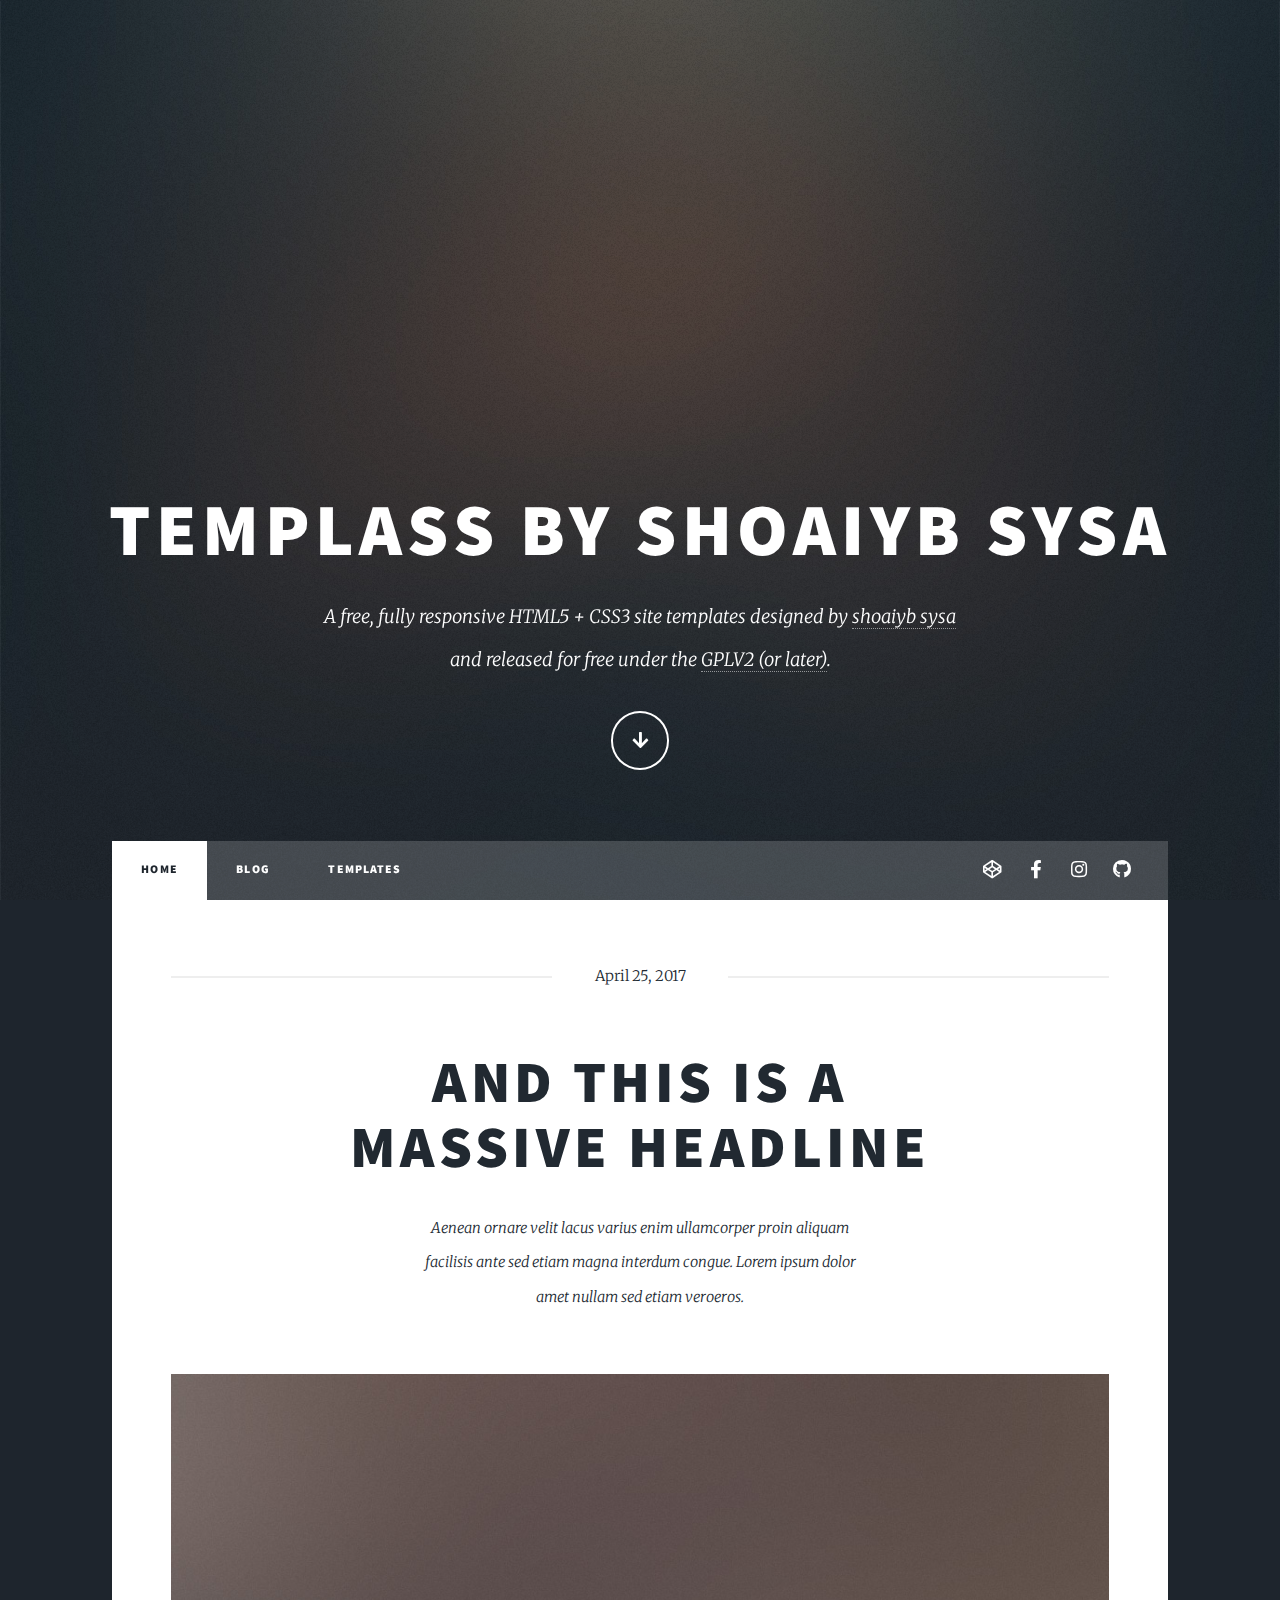
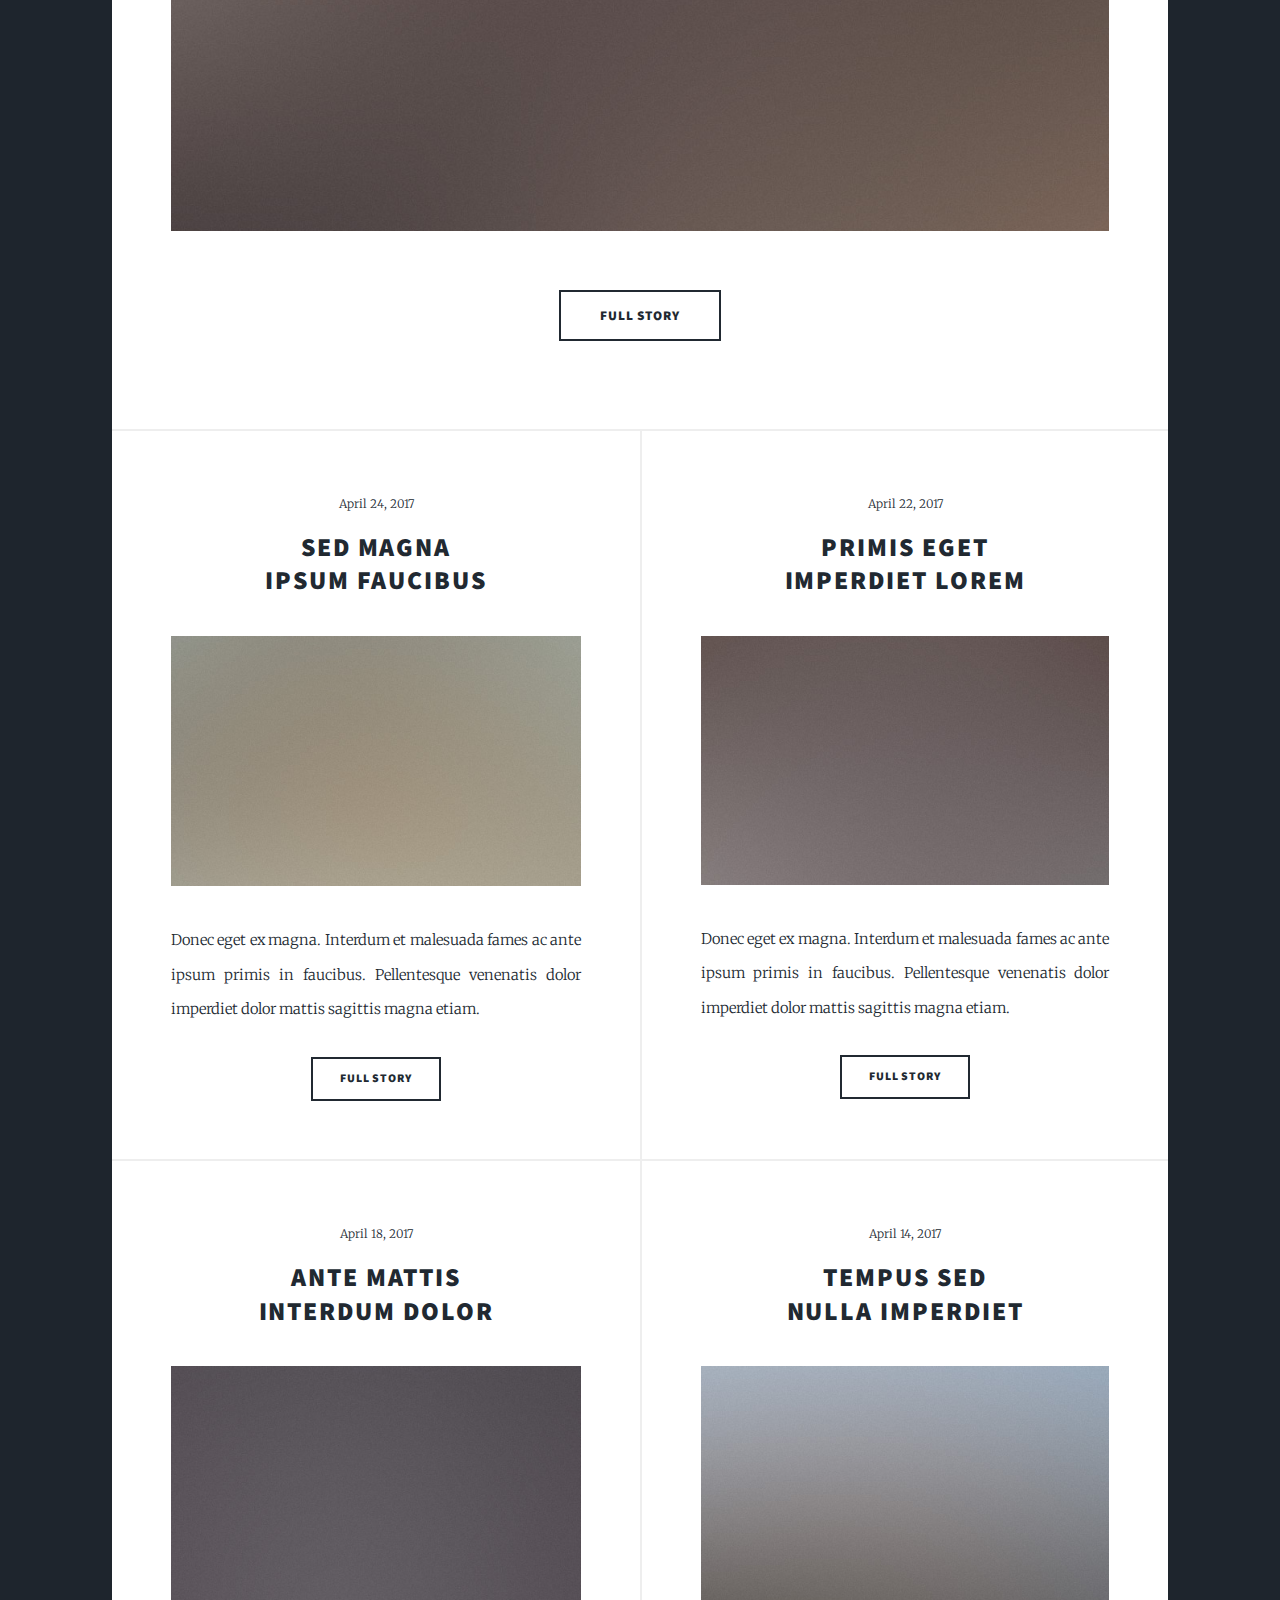
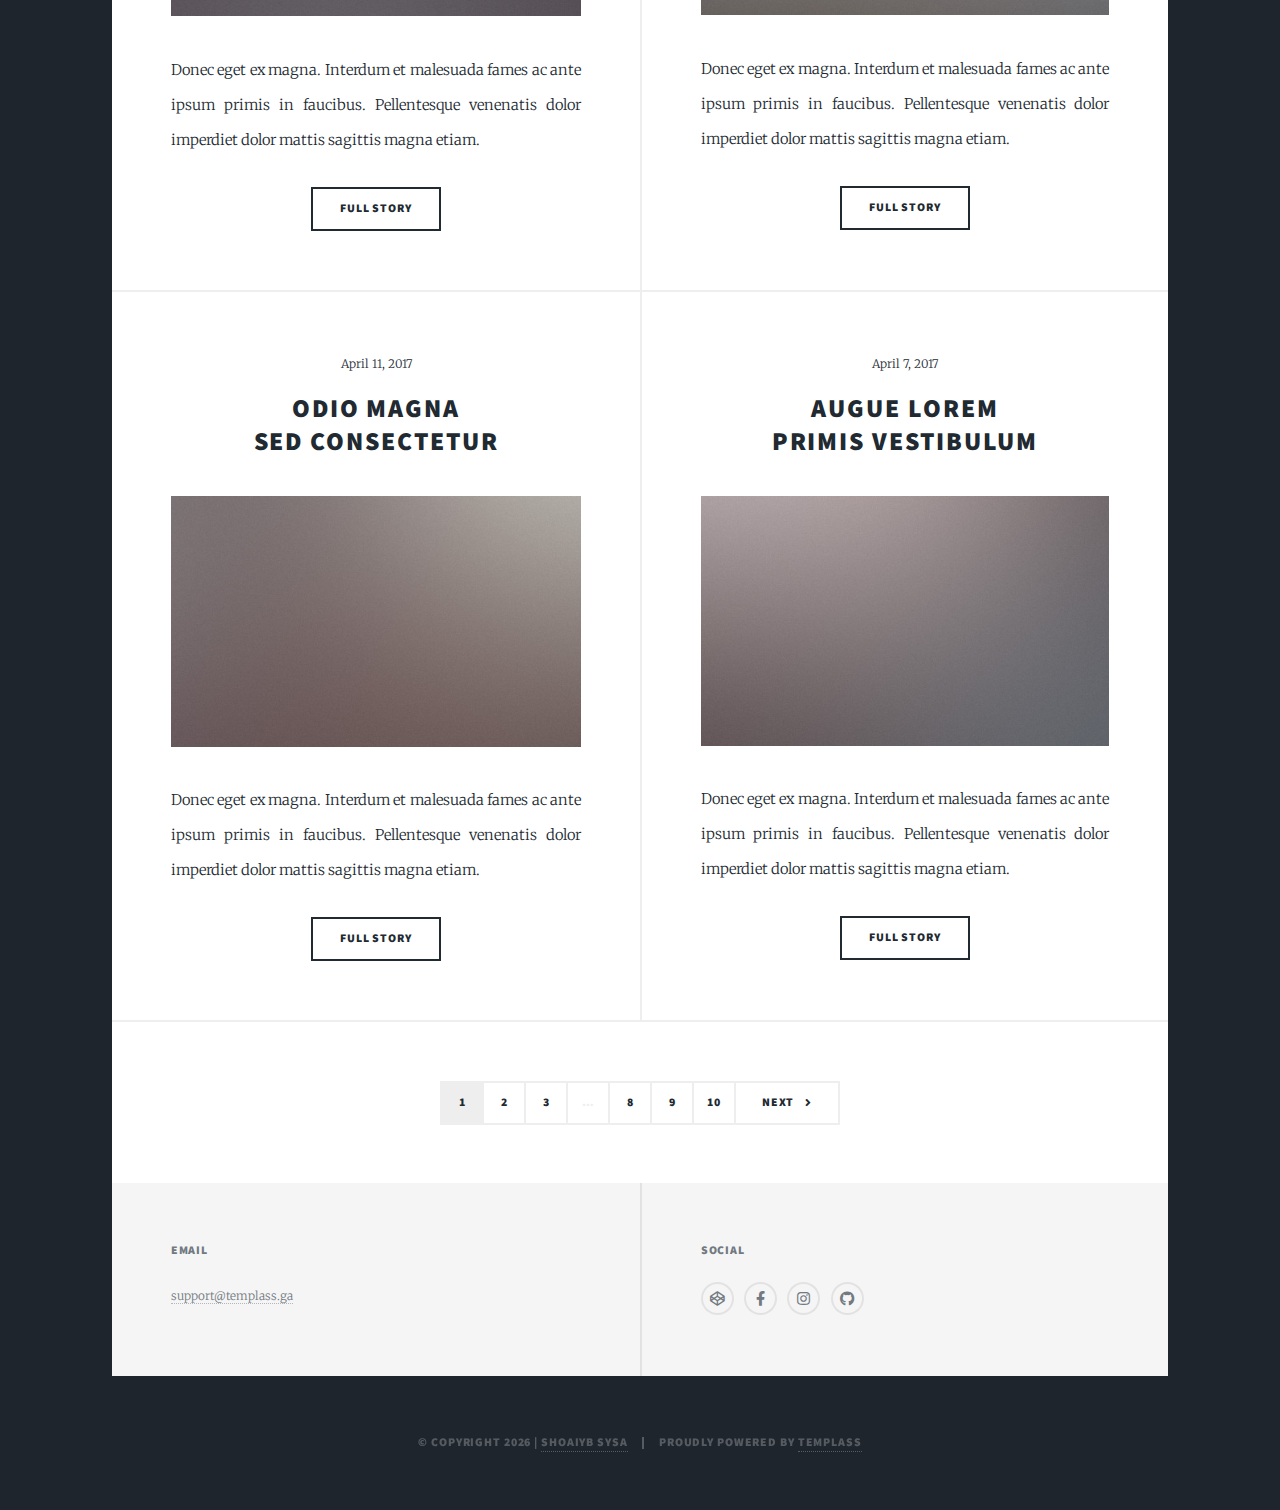
==== index.html @ c25d20d7 "Update index.html" ====
<!DOCTYPE HTML>
<html lang="en">
	<head>
		<title>Templass | shoaiyb sysa</title>
		<meta charset="utf-8" />
		<meta name="viewport" content="width=device-width, initial-scale=1.0" />
		<meta name="title" content="Templass - shoaiyb sysa | HTML5 + CSS Templates Download Free.">
		<meta name="description" content="Pure HTML5 + CSS Templates Free Download by shoaiyb sysa">
                <meta name="author" content="shoaiyb sysa">
		<meta property="og:type" content="website">
                <meta property="og:url" content="https://www.templass.ga/">
                <meta property="og:title" content="Templass - shoaiyb sysa | HTML5 + CSS Templates Download Free.">
                <meta property="og:description" content="Pure HTML5 + CSS Templates Free Download by shoaiyb sysa.">
                <meta property="og:image" content="https://www.templass.ga/images/meta.jpg">
		<meta property="twitter:card" content="summary_large_image">
                <meta property="twitter:url" content="https://www.templass.ga/">
                <meta property="twitter:title" content="Templass - shoaiyb sysa | HTML5 + CSS Templates Download Free.">
                <meta property="twitter:description" content="Pure HTML5 + CSS Templates Free Download by shoaiyb sysa.">
                <meta property="twitter:image" content="https://www.templass.ga/images/meta.jpg">
                <link rel="shortcut icon" href="favicon.ico">
		<link rel="apple-touch-icon" sizes="180x180" href="/apple-touch-icon.png">
                <link rel="icon" type="image/png" sizes="32x32" href="/favicon-32x32.png">
                <link rel="icon" type="image/png" sizes="16x16" href="/favicon-16x16.png">
                <link rel="manifest" href="/site.webmanifest">
		<include expiration='7d' path='*.css'/> 
                <include expiration='7d' path='*.js'/> 
                <include expiration='7d' path='*.gif'/>
                <include expiration='7d' path='*.jpeg'/>
                <include expiration='7d' path='*.jpg'/>
                <include expiration='7d' path='*.png'/>
		<link rel="stylesheet" href="assets/css/main.css" />
		<noscript><link rel="stylesheet" href="assets/css/noscript.css" /></noscript>
		<script src="assets/js/url.shortener.js"></script>
		<script src="assets/js/rss.redirect.js"></script>
		<script type="application/ld+json">
    {
      "@context": "https://schema.org",
      "@type": "WebSite",
      "url": "https://templass.ga/",
      "potentialAction": {
        "@type": "SearchAction",
        "target": "https://templass.ga/search?q={search_term_string}",
        "query-input": "required name=search_term_string"
      }
    }
    </script>
		
	</head>
	<body class="is-preload">

		<!-- Wrapper -->
			<div id="wrapper" class="fade-in">

				<!-- Intro -->
					<div id="intro">
						<h1>Templass by shoaiyb sysa
						</h1>
						<p>A free, fully responsive HTML5 + CSS3 site templates designed by <a href="https://shoaiybsysa.ga/">shoaiyb sysa</a><br />
						and released for free under the <a href="https://templass.ga/license">GPLV2 (or later)</a>.</p>
						<ul class="actions">
							<li><a href="#header" class="button icon solid solo fa-arrow-down scrolly">Continue</a></li>
						</ul>
					</div>

				<!-- Header -->
					<header id="header">
						<a href="/" class="logo">Templass</a>
					</header>

				<!-- Nav -->
					<nav id="nav">
						<ul class="links">
							<li class="active"><a href="/">Home</a></li>
							<li><a href="blog">Blog</a></li>
							<li><a href="#header">Templates</a></li>
						</ul>
						<ul class="icons">
							<li><a href="https://codepen.io/shoaiyb" class="icon brands fa-codepen"><span class="label">Codepen</span></a></li>
							<li><a href="https://www.facebook.com/realshoaiyb" class="icon brands fa-facebook-f"><span class="label">Facebook</span></a></li>
							<li><a href="https://instagram.com/sysa_shoaiyb" class="icon brands fa-instagram"><span class="label">Instagram</span></a></li>
							<li><a href="https://github.com/shoaiyb" class="icon brands fa-github"><span class="label">GitHub</span></a></li>
						</ul>
					</nav>

				<!-- Main -->
					<div id="main">

						<!-- Featured Post -->
							<article class="post featured">
								<header class="major">
									<span class="date">April 25, 2017</span>
									<h2><a href="#">And this is a<br />
									massive headline</a></h2>
									<p>Aenean ornare velit lacus varius enim ullamcorper proin aliquam<br />
									facilisis ante sed etiam magna interdum congue. Lorem ipsum dolor<br />
									amet nullam sed etiam veroeros.</p>
								</header>
								<a href="#" class="image main"><img src="images/pic01.jpg" alt="post1" /></a>
								<ul class="actions special">
									<li><a href="#" class="button large">Full Story</a></li>
								</ul>
							</article>

						<!-- Posts -->
							<section class="posts">
								<article>
									<header>
										<span class="date">April 24, 2017</span>
										<h2><a href="#">Sed magna<br />
										ipsum faucibus</a></h2>
									</header>
									<a href="#" class="image fit"><img src="images/pic02.jpg" alt="post2" /></a>
									<p>Donec eget ex magna. Interdum et malesuada fames ac ante ipsum primis in faucibus. Pellentesque venenatis dolor imperdiet dolor mattis sagittis magna etiam.</p>
									<ul class="actions special">
										<li><a href="#" class="button">Full Story</a></li>
									</ul>
								</article>
								<article>
									<header>
										<span class="date">April 22, 2017</span>
										<h2><a href="#">Primis eget<br />
										imperdiet lorem</a></h2>
									</header>
									<a href="#" class="image fit"><img src="images/pic03.jpg" alt="post3" /></a>
									<p>Donec eget ex magna. Interdum et malesuada fames ac ante ipsum primis in faucibus. Pellentesque venenatis dolor imperdiet dolor mattis sagittis magna etiam.</p>
									<ul class="actions special">
										<li><a href="#" class="button">Full Story</a></li>
									</ul>
								</article>
								<article>
									<header>
										<span class="date">April 18, 2017</span>
										<h2><a href="#">Ante mattis<br />
										interdum dolor</a></h2>
									</header>
									<a href="#" class="image fit"><img src="images/pic04.jpg" alt="post4" /></a>
									<p>Donec eget ex magna. Interdum et malesuada fames ac ante ipsum primis in faucibus. Pellentesque venenatis dolor imperdiet dolor mattis sagittis magna etiam.</p>
									<ul class="actions special">
										<li><a href="#" class="button">Full Story</a></li>
									</ul>
								</article>
								<article>
									<header>
										<span class="date">April 14, 2017</span>
										<h2><a href="#">Tempus sed<br />
										nulla imperdiet</a></h2>
									</header>
									<a href="#" class="image fit"><img src="images/pic05.jpg" alt="post5" /></a>
									<p>Donec eget ex magna. Interdum et malesuada fames ac ante ipsum primis in faucibus. Pellentesque venenatis dolor imperdiet dolor mattis sagittis magna etiam.</p>
									<ul class="actions special">
										<li><a href="#" class="button">Full Story</a></li>
									</ul>
								</article>
								<article>
									<header>
										<span class="date">April 11, 2017</span>
										<h2><a href="#">Odio magna<br />
										sed consectetur</a></h2>
									</header>
									<a href="#" class="image fit"><img src="images/pic06.jpg" alt="post6" /></a>
									<p>Donec eget ex magna. Interdum et malesuada fames ac ante ipsum primis in faucibus. Pellentesque venenatis dolor imperdiet dolor mattis sagittis magna etiam.</p>
									<ul class="actions special">
										<li><a href="#" class="button">Full Story</a></li>
									</ul>
								</article>
								<article>
									<header>
										<span class="date">April 7, 2017</span>
										<h2><a href="#">Augue lorem<br />
										primis vestibulum</a></h2>
									</header>
									<a href="#" class="image fit"><img src="images/pic07.jpg" alt="post7" /></a>
									<p>Donec eget ex magna. Interdum et malesuada fames ac ante ipsum primis in faucibus. Pellentesque venenatis dolor imperdiet dolor mattis sagittis magna etiam.</p>
									<ul class="actions special">
										<li><a href="#" class="button">Full Story</a></li>
									</ul>
								</article>
							</section>

						<!-- Footer -->
							<footer>
								<div class="pagination">
									<!--<a href="#" class="previous">Prev</a>-->
									<a href="#" class="page active">1</a>
									<a href="#" class="page">2</a>
									<a href="#" class="page">3</a>
									<span class="extra">&hellip;</span>
									<a href="#" class="page">8</a>
									<a href="#" class="page">9</a>
									<a href="#" class="page">10</a>
									<a href="#" class="next">Next</a>
								</div>
							</footer>

					</div>

				<!-- Footer -->
					<footer id="footer">
						<!-- <section>
							<form method="post" action="#">
								<div class="fields">
									<div class="field">
										<label for="name">Name</label>
										<input type="text" name="name" id="name" />
									</div>
									<div class="field">
										<label for="email">Email</label>
										<input type="text" name="email" id="email" />
									</div>
									<div class="field">
										<label for="message">Message</label>
										<textarea name="message" id="message" rows="3"></textarea>
									</div>
								</div>
								<ul class="actions">
									<li><input type="submit" value="Send Message" /></li>
								</ul>
							</form>
						</section> -->
						<!-- <section class="split contact">
							<section class="alt">
								<h3>Address</h3>
								<p>1234 Somewhere Road #87257<br />
								Nashville, TN 00000-0000</p>
							</section>
							<section>
								<h3>Phone</h3>
								<p><a href="#">(000) 000-0000</a></p>
							</section -->
							<section>
								<h3>Email</h3>
								<p><a href="mailto:support@templass.ga">support@templass.ga</a></p>
							</section>
							<section>
								<h3>Social</h3>
								<ul class="icons alt">
									<li><a href="https://codepen.io/shoaiyb" class="icon brands alt fa-codepen"><span class="label">Codepen</span></a></li>
									<li><a href="https://www.facebook.com/realshoaiyb" class="icon brands alt fa-facebook-f"><span class="label">Facebook</span></a></li>
									<li><a href="https://instagram.com/sysa_shoaiyb" class="icon brands alt fa-instagram"><span class="label">Instagram</span></a></li>
									<li><a href="https://github.com/shoaiyb" class="icon brands alt fa-github"><span class="label">GitHub</span></a></li>
								</ul>
							</section>
						<!-- /section> -->
					</footer>

				<!-- Copyright -->
					<div id="copyright">
						<ul><li>&copy; copyright <script>document.write(new Date().getFullYear())</script> | <a href="/">shoaiyb sysa</a></li><li>Proudly Powered by <a href="https://templass.ga/">Templass</a></li></ul>
					</div>

			</div>

		<!-- Scripts -->
			<script src="assets/js/jquery.min.js"></script>
			<script src="assets/js/jquery.scrollex.min.js"></script>
			<script src="assets/js/jquery.scrolly.min.js"></script>
			<script src="assets/js/browser.min.js"></script>
			<script src="assets/js/breakpoints.min.js"></script>
			<script src="assets/js/util.js"></script>
			<script src="assets/js/main.js"></script>	
	</body>
</html>
---- assets/css/main.css ----
@import url(fontawesome-all.min.css);
@import url("https://fonts.googleapis.com/css?family=Merriweather:300,700,300italic,700italic|Source+Sans+Pro:900");

/*
	Massively by HTML5 UP
	html5up.net | @ajlkn
	Free for personal and commercial use under the CCA 3.0 license (html5up.net/license)
*/

html, body, div, span, applet, object,
iframe, h1, h2, h3, h4, h5, h6, p, blockquote,
pre, a, abbr, acronym, address, big, cite,
code, del, dfn, em, img, ins, kbd, q, s, samp,
small, strike, strong, sub, sup, tt, var, b,
u, i, center, dl, dt, dd, ol, ul, li, fieldset,
form, label, legend, table, caption, tbody,
tfoot, thead, tr, th, td, article, aside,
canvas, details, embed, figure, figcaption,
footer, header, hgroup, menu, nav, output, ruby,
section, summary, time, mark, audio, video {
	margin: 0;
	padding: 0;
	border: 0;
	font-size: 100%;
	font: inherit;
	vertical-align: baseline;}

article, aside, details, figcaption, figure,
footer, header, hgroup, menu, nav, section {
	display: block;}

body {
	line-height: 1;
}

ol, ul {
	list-style: none;
}

blockquote, q {
	quotes: none;
}

	blockquote:before, blockquote:after, q:before, q:after {
		content: '';
		content: none;
	}

table {
	border-collapse: collapse;
	border-spacing: 0;
}

body {
	-webkit-text-size-adjust: none;
}

mark {
	background-color: transparent;
	color: inherit;
}

input::-moz-focus-inner {
	border: 0;
	padding: 0;
}

input, select, textarea {
	-moz-appearance: none;
	-webkit-appearance: none;
	-ms-appearance: none;
	appearance: none;
}

/* Basic */

	@-ms-viewport {
		width: device-width;
	}

	body {
		-ms-overflow-style: scrollbar;
	}

	@media screen and (max-width: 480px) {

		html, body {
			min-width: 320px;
		}

	}

	html {
		box-sizing: border-box;
	}

	*, *:before, *:after {
		box-sizing: inherit;
	}

	body {
		background-color: #1e252d;
	}

		body.is-preload *, body.is-preload *:before, body.is-preload *:after {
			-moz-animation: none !important;
			-webkit-animation: none !important;
			-ms-animation: none !important;
			animation: none !important;
			-moz-transition: none !important;
			-webkit-transition: none !important;
			-ms-transition: none !important;
			transition: none !important;
		}

/* Type */

	html {
		font-size: 16pt;
	}

		@media screen and (max-width: 1680px) {

			html {
				font-size: 12pt;
			}

		}

		@media screen and (max-width: 1280px) {

			html {
				font-size: 11pt;
			}

		}

		@media screen and (max-width: 360px) {

			html {
				font-size: 10pt;
			}

		}

	body {
		color: #212931;
	}

	body, input, select, textarea {
		font-family: "Merriweather", Georgia, serif;
		font-weight: 300;
		font-size: 1rem;
		line-height: 2.375;
	}

	a {
		-moz-transition: color 0.2s ease-in-out, background-color 0.2s ease-in-out, border-color 0.2s ease-in-out, box-shadow 0.2s ease-in-out;
		-webkit-transition: color 0.2s ease-in-out, background-color 0.2s ease-in-out, border-color 0.2s ease-in-out, box-shadow 0.2s ease-in-out;
		-ms-transition: color 0.2s ease-in-out, background-color 0.2s ease-in-out, border-color 0.2s ease-in-out, box-shadow 0.2s ease-in-out;
		transition: color 0.2s ease-in-out, background-color 0.2s ease-in-out, border-color 0.2s ease-in-out, box-shadow 0.2s ease-in-out;
		border-bottom: dotted 1px;
		text-decoration: none;
	}

		a:hover {
			border-bottom-color: transparent;
		}

	strong, b {
		font-weight: 600;
	}

	em, i {
		font-style: italic;
	}

	p {
		text-align: justify;
		margin: 0 0 2rem 0;
	}

	h1, h2, h3, h4, h5, h6 {
		font-family: "Source Sans Pro", Helvetica, sans-serif;
		font-weight: 900;
		line-height: 1.5;
		letter-spacing: 0.075em;
		text-transform: uppercase;
		margin: 0 0 1rem 0;
	}

		h1 a, h2 a, h3 a, h4 a, h5 a, h6 a {
			border-bottom: 0;
			color: inherit;
			text-decoration: none;
		}

	h1 {
		font-size: 4rem;
		line-height: 1.1;
		margin: 0 0 2rem 0;
	}

	h2 {
		font-size: 1.75rem;
		line-height: 1.3;
		margin: 0 0 1.5rem 0;
	}

	h3 {
		font-size: 1.25rem;
		margin: 0 0 1.5rem 0;
	}

	h4 {
		font-size: 1rem;
	}

	h5 {
		font-size: 0.9rem;
	}

	h6 {
		font-size: 0.8rem;
	}

	sub {
		font-size: 0.8rem;
		position: relative;
		top: 0.5rem;
	}

	sup {
		font-size: 0.8rem;
		position: relative;
		top: -0.5rem;
	}

	blockquote {
		border-left: solid 4px;
		font-style: italic;
		margin: 0 0 2rem 0;
		padding: 0.5rem 0 0.5rem 2rem;
	}

	code {
		border: solid 2px;
		font-family: "Courier New", monospace;
		font-size: 0.9rem;
		margin: 0 0.25rem;
		padding: 0.25rem 0.65rem;
	}

	pre {
		-webkit-overflow-scrolling: touch;
		font-family: "Courier New", monospace;
		font-size: 0.9rem;
		margin: 0 0 2rem 0;
	}

		pre code {
			display: block;
			line-height: 1.75;
			padding: 1rem 1.5rem;
			overflow-x: auto;
		}

	hr {
		border: 0;
		border-bottom: solid 2px;
		margin: 3rem 0;
	}

		hr.major {
			margin: 5rem 0;
		}

	.align-left {
		text-align: left;
	}

	.align-center {
		text-align: center;
	}

	.align-right {
		text-align: right;
	}

	input, select, textarea {
		color: #212931;
	}

	a {
		color: #212931;
		border-bottom-color: rgba(33, 41, 49, 0.5);
	}

		a:hover {
			border-bottom-color: transparent;
			color: #18bfef !important;
		}

	strong, b {
		color: #212931;
	}

	h1, h2, h3, h4, h5, h6 {
		color: #212931;
	}

	blockquote {
		border-left-color: #eeeeee;
	}

	code {
		background: rgba(220, 220, 220, 0.25);
		border-color: #eeeeee;
	}

	hr {
		border-bottom-color: #eeeeee;
	}

/* Row */

	.row {
		display: flex;
		flex-wrap: wrap;
		box-sizing: border-box;
		align-items: stretch;
	}

		.row > * {
			box-sizing: border-box;
		}

		.row.gtr-uniform > * > :last-child {
			margin-bottom: 0;
		}

		.row.aln-left {
			justify-content: flex-start;
		}

		.row.aln-center {
			justify-content: center;
		}

		.row.aln-right {
			justify-content: flex-end;
		}

		.row.aln-top {
			align-items: flex-start;
		}

		.row.aln-middle {
			align-items: center;
		}

		.row.aln-bottom {
			align-items: flex-end;
		}

		.row > .imp {
			order: -1;
		}

		.row > .col-1 {
			width: 8.33333%;
		}

		.row > .off-1 {
			margin-left: 8.33333%;
		}

		.row > .col-2 {
			width: 16.66667%;
		}

		.row > .off-2 {
			margin-left: 16.66667%;
		}

		.row > .col-3 {
			width: 25%;
		}

		.row > .off-3 {
			margin-left: 25%;
		}

		.row > .col-4 {
			width: 33.33333%;
		}

		.row > .off-4 {
			margin-left: 33.33333%;
		}

		.row > .col-5 {
			width: 41.66667%;
		}

		.row > .off-5 {
			margin-left: 41.66667%;
		}

		.row > .col-6 {
			width: 50%;
		}

		.row > .off-6 {
			margin-left: 50%;
		}

		.row > .col-7 {
			width: 58.33333%;
		}

		.row > .off-7 {
			margin-left: 58.33333%;
		}

		.row > .col-8 {
			width: 66.66667%;
		}

		.row > .off-8 {
			margin-left: 66.66667%;
		}

		.row > .col-9 {
			width: 75%;
		}

		.row > .off-9 {
			margin-left: 75%;
		}

		.row > .col-10 {
			width: 83.33333%;
		}

		.row > .off-10 {
			margin-left: 83.33333%;
		}

		.row > .col-11 {
			width: 91.66667%;
		}

		.row > .off-11 {
			margin-left: 91.66667%;
		}

		.row > .col-12 {
			width: 100%;
		}

		.row > .off-12 {
			margin-left: 100%;
		}

		.row.gtr-0 {
			margin-top: 0;
			margin-left: 0rem;
		}

			.row.gtr-0 > * {
				padding: 0 0 0 0rem;
			}

			.row.gtr-0.gtr-uniform {
				margin-top: 0rem;
			}

				.row.gtr-0.gtr-uniform > * {
					padding-top: 0rem;
				}

		.row.gtr-25 {
			margin-top: 0;
			margin-left: -0.375rem;
		}

			.row.gtr-25 > * {
				padding: 0 0 0 0.375rem;
			}

			.row.gtr-25.gtr-uniform {
				margin-top: -0.375rem;
			}

				.row.gtr-25.gtr-uniform > * {
					padding-top: 0.375rem;
				}

		.row.gtr-50 {
			margin-top: 0;
			margin-left: -0.75rem;
		}

			.row.gtr-50 > * {
				padding: 0 0 0 0.75rem;
			}

			.row.gtr-50.gtr-uniform {
				margin-top: -0.75rem;
			}

				.row.gtr-50.gtr-uniform > * {
					padding-top: 0.75rem;
				}

		.row {
			margin-top: 0;
			margin-left: -1.5rem;
		}

			.row > * {
				padding: 0 0 0 1.5rem;
			}

			.row.gtr-uniform {
				margin-top: -1.5rem;
			}

				.row.gtr-uniform > * {
					padding-top: 1.5rem;
				}

		.row.gtr-150 {
			margin-top: 0;
			margin-left: -2.25rem;
		}

			.row.gtr-150 > * {
				padding: 0 0 0 2.25rem;
			}

			.row.gtr-150.gtr-uniform {
				margin-top: -2.25rem;
			}

				.row.gtr-150.gtr-uniform > * {
					padding-top: 2.25rem;
				}

		.row.gtr-200 {
			margin-top: 0;
			margin-left: -3rem;
		}

			.row.gtr-200 > * {
				padding: 0 0 0 3rem;
			}

			.row.gtr-200.gtr-uniform {
				margin-top: -3rem;
			}

				.row.gtr-200.gtr-uniform > * {
					padding-top: 3rem;
				}

		@media screen and (max-width: 1680px) {

			.row {
				display: flex;
				flex-wrap: wrap;
				box-sizing: border-box;
				align-items: stretch;
			}

				.row > * {
					box-sizing: border-box;
				}

				.row.gtr-uniform > * > :last-child {
					margin-bottom: 0;
				}

				.row.aln-left {
					justify-content: flex-start;
				}

				.row.aln-center {
					justify-content: center;
				}

				.row.aln-right {
					justify-content: flex-end;
				}

				.row.aln-top {
					align-items: flex-start;
				}

				.row.aln-middle {
					align-items: center;
				}

				.row.aln-bottom {
					align-items: flex-end;
				}

				.row > .imp-xlarge {
					order: -1;
				}

				.row > .col-1-xlarge {
					width: 8.33333%;
				}

				.row > .off-1-xlarge {
					margin-left: 8.33333%;
				}

				.row > .col-2-xlarge {
					width: 16.66667%;
				}

				.row > .off-2-xlarge {
					margin-left: 16.66667%;
				}

				.row > .col-3-xlarge {
					width: 25%;
				}

				.row > .off-3-xlarge {
					margin-left: 25%;
				}

				.row > .col-4-xlarge {
					width: 33.33333%;
				}

				.row > .off-4-xlarge {
					margin-left: 33.33333%;
				}

				.row > .col-5-xlarge {
					width: 41.66667%;
				}

				.row > .off-5-xlarge {
					margin-left: 41.66667%;
				}

				.row > .col-6-xlarge {
					width: 50%;
				}

				.row > .off-6-xlarge {
					margin-left: 50%;
				}

				.row > .col-7-xlarge {
					width: 58.33333%;
				}

				.row > .off-7-xlarge {
					margin-left: 58.33333%;
				}

				.row > .col-8-xlarge {
					width: 66.66667%;
				}

				.row > .off-8-xlarge {
					margin-left: 66.66667%;
				}

				.row > .col-9-xlarge {
					width: 75%;
				}

				.row > .off-9-xlarge {
					margin-left: 75%;
				}

				.row > .col-10-xlarge {
					width: 83.33333%;
				}

				.row > .off-10-xlarge {
					margin-left: 83.33333%;
				}

				.row > .col-11-xlarge {
					width: 91.66667%;
				}

				.row > .off-11-xlarge {
					margin-left: 91.66667%;
				}

				.row > .col-12-xlarge {
					width: 100%;
				}

				.row > .off-12-xlarge {
					margin-left: 100%;
				}

				.row.gtr-0 {
					margin-top: 0;
					margin-left: 0rem;
				}

					.row.gtr-0 > * {
						padding: 0 0 0 0rem;
					}

					.row.gtr-0.gtr-uniform {
						margin-top: 0rem;
					}

						.row.gtr-0.gtr-uniform > * {
							padding-top: 0rem;
						}

				.row.gtr-25 {
					margin-top: 0;
					margin-left: -0.375rem;
				}

					.row.gtr-25 > * {
						padding: 0 0 0 0.375rem;
					}

					.row.gtr-25.gtr-uniform {
						margin-top: -0.375rem;
					}

						.row.gtr-25.gtr-uniform > * {
							padding-top: 0.375rem;
						}

				.row.gtr-50 {
					margin-top: 0;
					margin-left: -0.75rem;
				}

					.row.gtr-50 > * {
						padding: 0 0 0 0.75rem;
					}

					.row.gtr-50.gtr-uniform {
						margin-top: -0.75rem;
					}

						.row.gtr-50.gtr-uniform > * {
							padding-top: 0.75rem;
						}

				.row {
					margin-top: 0;
					margin-left: -1.5rem;
				}

					.row > * {
						padding: 0 0 0 1.5rem;
					}

					.row.gtr-uniform {
						margin-top: -1.5rem;
					}

						.row.gtr-uniform > * {
							padding-top: 1.5rem;
						}

				.row.gtr-150 {
					margin-top: 0;
					margin-left: -2.25rem;
				}

					.row.gtr-150 > * {
						padding: 0 0 0 2.25rem;
					}

					.row.gtr-150.gtr-uniform {
						margin-top: -2.25rem;
					}

						.row.gtr-150.gtr-uniform > * {
							padding-top: 2.25rem;
						}

				.row.gtr-200 {
					margin-top: 0;
					margin-left: -3rem;
				}

					.row.gtr-200 > * {
						padding: 0 0 0 3rem;
					}

					.row.gtr-200.gtr-uniform {
						margin-top: -3rem;
					}

						.row.gtr-200.gtr-uniform > * {
							padding-top: 3rem;
						}

		}

		@media screen and (max-width: 1280px) {

			.row {
				display: flex;
				flex-wrap: wrap;
				box-sizing: border-box;
				align-items: stretch;
			}

				.row > * {
					box-sizing: border-box;
				}

				.row.gtr-uniform > * > :last-child {
					margin-bottom: 0;
				}

				.row.aln-left {
					justify-content: flex-start;
				}

				.row.aln-center {
					justify-content: center;
				}

				.row.aln-right {
					justify-content: flex-end;
				}

				.row.aln-top {
					align-items: flex-start;
				}

				.row.aln-middle {
					align-items: center;
				}

				.row.aln-bottom {
					align-items: flex-end;
				}

				.row > .imp-large {
					order: -1;
				}

				.row > .col-1-large {
					width: 8.33333%;
				}

				.row > .off-1-large {
					margin-left: 8.33333%;
				}

				.row > .col-2-large {
					width: 16.66667%;
				}

				.row > .off-2-large {
					margin-left: 16.66667%;
				}

				.row > .col-3-large {
					width: 25%;
				}

				.row > .off-3-large {
					margin-left: 25%;
				}

				.row > .col-4-large {
					width: 33.33333%;
				}

				.row > .off-4-large {
					margin-left: 33.33333%;
				}

				.row > .col-5-large {
					width: 41.66667%;
				}

				.row > .off-5-large {
					margin-left: 41.66667%;
				}

				.row > .col-6-large {
					width: 50%;
				}

				.row > .off-6-large {
					margin-left: 50%;
				}

				.row > .col-7-large {
					width: 58.33333%;
				}

				.row > .off-7-large {
					margin-left: 58.33333%;
				}

				.row > .col-8-large {
					width: 66.66667%;
				}

				.row > .off-8-large {
					margin-left: 66.66667%;
				}

				.row > .col-9-large {
					width: 75%;
				}

				.row > .off-9-large {
					margin-left: 75%;
				}

				.row > .col-10-large {
					width: 83.33333%;
				}

				.row > .off-10-large {
					margin-left: 83.33333%;
				}

				.row > .col-11-large {
					width: 91.66667%;
				}

				.row > .off-11-large {
					margin-left: 91.66667%;
				}

				.row > .col-12-large {
					width: 100%;
				}

				.row > .off-12-large {
					margin-left: 100%;
				}

				.row.gtr-0 {
					margin-top: 0;
					margin-left: 0rem;
				}

					.row.gtr-0 > * {
						padding: 0 0 0 0rem;
					}

					.row.gtr-0.gtr-uniform {
						margin-top: 0rem;
					}

						.row.gtr-0.gtr-uniform > * {
							padding-top: 0rem;
						}

				.row.gtr-25 {
					margin-top: 0;
					margin-left: -0.375rem;
				}

					.row.gtr-25 > * {
						padding: 0 0 0 0.375rem;
					}

					.row.gtr-25.gtr-uniform {
						margin-top: -0.375rem;
					}

						.row.gtr-25.gtr-uniform > * {
							padding-top: 0.375rem;
						}

				.row.gtr-50 {
					margin-top: 0;
					margin-left: -0.75rem;
				}

					.row.gtr-50 > * {
						padding: 0 0 0 0.75rem;
					}

					.row.gtr-50.gtr-uniform {
						margin-top: -0.75rem;
					}

						.row.gtr-50.gtr-uniform > * {
							padding-top: 0.75rem;
						}

				.row {
					margin-top: 0;
					margin-left: -1.5rem;
				}

					.row > * {
						padding: 0 0 0 1.5rem;
					}

					.row.gtr-uniform {
						margin-top: -1.5rem;
					}

						.row.gtr-uniform > * {
							padding-top: 1.5rem;
						}

				.row.gtr-150 {
					margin-top: 0;
					margin-left: -2.25rem;
				}

					.row.gtr-150 > * {
						padding: 0 0 0 2.25rem;
					}

					.row.gtr-150.gtr-uniform {
						margin-top: -2.25rem;
					}

						.row.gtr-150.gtr-uniform > * {
							padding-top: 2.25rem;
						}

				.row.gtr-200 {
					margin-top: 0;
					margin-left: -3rem;
				}

					.row.gtr-200 > * {
						padding: 0 0 0 3rem;
					}

					.row.gtr-200.gtr-uniform {
						margin-top: -3rem;
					}

						.row.gtr-200.gtr-uniform > * {
							padding-top: 3rem;
						}

		}

		@media screen and (max-width: 980px) {

			.row {
				display: flex;
				flex-wrap: wrap;
				box-sizing: border-box;
				align-items: stretch;
			}

				.row > * {
					box-sizing: border-box;
				}

				.row.gtr-uniform > * > :last-child {
					margin-bottom: 0;
				}

				.row.aln-left {
					justify-content: flex-start;
				}

				.row.aln-center {
					justify-content: center;
				}

				.row.aln-right {
					justify-content: flex-end;
				}

				.row.aln-top {
					align-items: flex-start;
				}

				.row.aln-middle {
					align-items: center;
				}

				.row.aln-bottom {
					align-items: flex-end;
				}

				.row > .imp-medium {
					order: -1;
				}

				.row > .col-1-medium {
					width: 8.33333%;
				}

				.row > .off-1-medium {
					margin-left: 8.33333%;
				}

				.row > .col-2-medium {
					width: 16.66667%;
				}

				.row > .off-2-medium {
					margin-left: 16.66667%;
				}

				.row > .col-3-medium {
					width: 25%;
				}

				.row > .off-3-medium {
					margin-left: 25%;
				}

				.row > .col-4-medium {
					width: 33.33333%;
				}

				.row > .off-4-medium {
					margin-left: 33.33333%;
				}

				.row > .col-5-medium {
					width: 41.66667%;
				}

				.row > .off-5-medium {
					margin-left: 41.66667%;
				}

				.row > .col-6-medium {
					width: 50%;
				}

				.row > .off-6-medium {
					margin-left: 50%;
				}

				.row > .col-7-medium {
					width: 58.33333%;
				}

				.row > .off-7-medium {
					margin-left: 58.33333%;
				}

				.row > .col-8-medium {
					width: 66.66667%;
				}

				.row > .off-8-medium {
					margin-left: 66.66667%;
				}

				.row > .col-9-medium {
					width: 75%;
				}

				.row > .off-9-medium {
					margin-left: 75%;
				}

				.row > .col-10-medium {
					width: 83.33333%;
				}

				.row > .off-10-medium {
					margin-left: 83.33333%;
				}

				.row > .col-11-medium {
					width: 91.66667%;
				}

				.row > .off-11-medium {
					margin-left: 91.66667%;
				}

				.row > .col-12-medium {
					width: 100%;
				}

				.row > .off-12-medium {
					margin-left: 100%;
				}

				.row.gtr-0 {
					margin-top: 0;
					margin-left: 0rem;
				}

					.row.gtr-0 > * {
						padding: 0 0 0 0rem;
					}

					.row.gtr-0.gtr-uniform {
						margin-top: 0rem;
					}

						.row.gtr-0.gtr-uniform > * {
							padding-top: 0rem;
						}

				.row.gtr-25 {
					margin-top: 0;
					margin-left: -0.375rem;
				}

					.row.gtr-25 > * {
						padding: 0 0 0 0.375rem;
					}

					.row.gtr-25.gtr-uniform {
						margin-top: -0.375rem;
					}

						.row.gtr-25.gtr-uniform > * {
							padding-top: 0.375rem;
						}

				.row.gtr-50 {
					margin-top: 0;
					margin-left: -0.75rem;
				}

					.row.gtr-50 > * {
						padding: 0 0 0 0.75rem;
					}

					.row.gtr-50.gtr-uniform {
						margin-top: -0.75rem;
					}

						.row.gtr-50.gtr-uniform > * {
							padding-top: 0.75rem;
						}

				.row {
					margin-top: 0;
					margin-left: -1.5rem;
				}

					.row > * {
						padding: 0 0 0 1.5rem;
					}

					.row.gtr-uniform {
						margin-top: -1.5rem;
					}

						.row.gtr-uniform > * {
							padding-top: 1.5rem;
						}

				.row.gtr-150 {
					margin-top: 0;
					margin-left: -2.25rem;
				}

					.row.gtr-150 > * {
						padding: 0 0 0 2.25rem;
					}

					.row.gtr-150.gtr-uniform {
						margin-top: -2.25rem;
					}

						.row.gtr-150.gtr-uniform > * {
							padding-top: 2.25rem;
						}

				.row.gtr-200 {
					margin-top: 0;
					margin-left: -3rem;
				}

					.row.gtr-200 > * {
						padding: 0 0 0 3rem;
					}

					.row.gtr-200.gtr-uniform {
						margin-top: -3rem;
					}

						.row.gtr-200.gtr-uniform > * {
							padding-top: 3rem;
						}

		}

		@media screen and (max-width: 736px) {

			.row {
				display: flex;
				flex-wrap: wrap;
				box-sizing: border-box;
				align-items: stretch;
			}

				.row > * {
					box-sizing: border-box;
				}

				.row.gtr-uniform > * > :last-child {
					margin-bottom: 0;
				}

				.row.aln-left {
					justify-content: flex-start;
				}

				.row.aln-center {
					justify-content: center;
				}

				.row.aln-right {
					justify-content: flex-end;
				}

				.row.aln-top {
					align-items: flex-start;
				}

				.row.aln-middle {
					align-items: center;
				}

				.row.aln-bottom {
					align-items: flex-end;
				}

				.row > .imp-small {
					order: -1;
				}

				.row > .col-1-small {
					width: 8.33333%;
				}

				.row > .off-1-small {
					margin-left: 8.33333%;
				}

				.row > .col-2-small {
					width: 16.66667%;
				}

				.row > .off-2-small {
					margin-left: 16.66667%;
				}

				.row > .col-3-small {
					width: 25%;
				}

				.row > .off-3-small {
					margin-left: 25%;
				}

				.row > .col-4-small {
					width: 33.33333%;
				}

				.row > .off-4-small {
					margin-left: 33.33333%;
				}

				.row > .col-5-small {
					width: 41.66667%;
				}

				.row > .off-5-small {
					margin-left: 41.66667%;
				}

				.row > .col-6-small {
					width: 50%;
				}

				.row > .off-6-small {
					margin-left: 50%;
				}

				.row > .col-7-small {
					width: 58.33333%;
				}

				.row > .off-7-small {
					margin-left: 58.33333%;
				}

				.row > .col-8-small {
					width: 66.66667%;
				}

				.row > .off-8-small {
					margin-left: 66.66667%;
				}

				.row > .col-9-small {
					width: 75%;
				}

				.row > .off-9-small {
					margin-left: 75%;
				}

				.row > .col-10-small {
					width: 83.33333%;
				}

				.row > .off-10-small {
					margin-left: 83.33333%;
				}

				.row > .col-11-small {
					width: 91.66667%;
				}

				.row > .off-11-small {
					margin-left: 91.66667%;
				}

				.row > .col-12-small {
					width: 100%;
				}

				.row > .off-12-small {
					margin-left: 100%;
				}

				.row.gtr-0 {
					margin-top: 0;
					margin-left: 0rem;
				}

					.row.gtr-0 > * {
						padding: 0 0 0 0rem;
					}

					.row.gtr-0.gtr-uniform {
						margin-top: 0rem;
					}

						.row.gtr-0.gtr-uniform > * {
							padding-top: 0rem;
						}

				.row.gtr-25 {
					margin-top: 0;
					margin-left: -0.375rem;
				}

					.row.gtr-25 > * {
						padding: 0 0 0 0.375rem;
					}

					.row.gtr-25.gtr-uniform {
						margin-top: -0.375rem;
					}

						.row.gtr-25.gtr-uniform > * {
							padding-top: 0.375rem;
						}

				.row.gtr-50 {
					margin-top: 0;
					margin-left: -0.75rem;
				}

					.row.gtr-50 > * {
						padding: 0 0 0 0.75rem;
					}

					.row.gtr-50.gtr-uniform {
						margin-top: -0.75rem;
					}

						.row.gtr-50.gtr-uniform > * {
							padding-top: 0.75rem;
						}

				.row {
					margin-top: 0;
					margin-left: -1.5rem;
				}

					.row > * {
						padding: 0 0 0 1.5rem;
					}

					.row.gtr-uniform {
						margin-top: -1.5rem;
					}

						.row.gtr-uniform > * {
							padding-top: 1.5rem;
						}

				.row.gtr-150 {
					margin-top: 0;
					margin-left: -2.25rem;
				}

					.row.gtr-150 > * {
						padding: 0 0 0 2.25rem;
					}

					.row.gtr-150.gtr-uniform {
						margin-top: -2.25rem;
					}

						.row.gtr-150.gtr-uniform > * {
							padding-top: 2.25rem;
						}

				.row.gtr-200 {
					margin-top: 0;
					margin-left: -3rem;
				}

					.row.gtr-200 > * {
						padding: 0 0 0 3rem;
					}

					.row.gtr-200.gtr-uniform {
						margin-top: -3rem;
					}

						.row.gtr-200.gtr-uniform > * {
							padding-top: 3rem;
						}

		}

		@media screen and (max-width: 480px) {

			.row {
				display: flex;
				flex-wrap: wrap;
				box-sizing: border-box;
				align-items: stretch;
			}

				.row > * {
					box-sizing: border-box;
				}

				.row.gtr-uniform > * > :last-child {
					margin-bottom: 0;
				}

				.row.aln-left {
					justify-content: flex-start;
				}

				.row.aln-center {
					justify-content: center;
				}

				.row.aln-right {
					justify-content: flex-end;
				}

				.row.aln-top {
					align-items: flex-start;
				}

				.row.aln-middle {
					align-items: center;
				}

				.row.aln-bottom {
					align-items: flex-end;
				}

				.row > .imp-xsmall {
					order: -1;
				}

				.row > .col-1-xsmall {
					width: 8.33333%;
				}

				.row > .off-1-xsmall {
					margin-left: 8.33333%;
				}

				.row > .col-2-xsmall {
					width: 16.66667%;
				}

				.row > .off-2-xsmall {
					margin-left: 16.66667%;
				}

				.row > .col-3-xsmall {
					width: 25%;
				}

				.row > .off-3-xsmall {
					margin-left: 25%;
				}

				.row > .col-4-xsmall {
					width: 33.33333%;
				}

				.row > .off-4-xsmall {
					margin-left: 33.33333%;
				}

				.row > .col-5-xsmall {
					width: 41.66667%;
				}

				.row > .off-5-xsmall {
					margin-left: 41.66667%;
				}

				.row > .col-6-xsmall {
					width: 50%;
				}

				.row > .off-6-xsmall {
					margin-left: 50%;
				}

				.row > .col-7-xsmall {
					width: 58.33333%;
				}

				.row > .off-7-xsmall {
					margin-left: 58.33333%;
				}

				.row > .col-8-xsmall {
					width: 66.66667%;
				}

				.row > .off-8-xsmall {
					margin-left: 66.66667%;
				}

				.row > .col-9-xsmall {
					width: 75%;
				}

				.row > .off-9-xsmall {
					margin-left: 75%;
				}

				.row > .col-10-xsmall {
					width: 83.33333%;
				}

				.row > .off-10-xsmall {
					margin-left: 83.33333%;
				}

				.row > .col-11-xsmall {
					width: 91.66667%;
				}

				.row > .off-11-xsmall {
					margin-left: 91.66667%;
				}

				.row > .col-12-xsmall {
					width: 100%;
				}

				.row > .off-12-xsmall {
					margin-left: 100%;
				}

				.row.gtr-0 {
					margin-top: 0;
					margin-left: 0rem;
				}

					.row.gtr-0 > * {
						padding: 0 0 0 0rem;
					}

					.row.gtr-0.gtr-uniform {
						margin-top: 0rem;
					}

						.row.gtr-0.gtr-uniform > * {
							padding-top: 0rem;
						}

				.row.gtr-25 {
					margin-top: 0;
					margin-left: -0.375rem;
				}

					.row.gtr-25 > * {
						padding: 0 0 0 0.375rem;
					}

					.row.gtr-25.gtr-uniform {
						margin-top: -0.375rem;
					}

						.row.gtr-25.gtr-uniform > * {
							padding-top: 0.375rem;
						}

				.row.gtr-50 {
					margin-top: 0;
					margin-left: -0.75rem;
				}

					.row.gtr-50 > * {
						padding: 0 0 0 0.75rem;
					}

					.row.gtr-50.gtr-uniform {
						margin-top: -0.75rem;
					}

						.row.gtr-50.gtr-uniform > * {
							padding-top: 0.75rem;
						}

				.row {
					margin-top: 0;
					margin-left: -1.5rem;
				}

					.row > * {
						padding: 0 0 0 1.5rem;
					}

					.row.gtr-uniform {
						margin-top: -1.5rem;
					}

						.row.gtr-uniform > * {
							padding-top: 1.5rem;
						}

				.row.gtr-150 {
					margin-top: 0;
					margin-left: -2.25rem;
				}

					.row.gtr-150 > * {
						padding: 0 0 0 2.25rem;
					}

					.row.gtr-150.gtr-uniform {
						margin-top: -2.25rem;
					}

						.row.gtr-150.gtr-uniform > * {
							padding-top: 2.25rem;
						}

				.row.gtr-200 {
					margin-top: 0;
					margin-left: -3rem;
				}

					.row.gtr-200 > * {
						padding: 0 0 0 3rem;
					}

					.row.gtr-200.gtr-uniform {
						margin-top: -3rem;
					}

						.row.gtr-200.gtr-uniform > * {
							padding-top: 3rem;
						}

		}

		@media screen and (max-width: 360px) {

			.row {
				display: flex;
				flex-wrap: wrap;
				box-sizing: border-box;
				align-items: stretch;
			}

				.row > * {
					box-sizing: border-box;
				}

				.row.gtr-uniform > * > :last-child {
					margin-bottom: 0;
				}

				.row.aln-left {
					justify-content: flex-start;
				}

				.row.aln-center {
					justify-content: center;
				}

				.row.aln-right {
					justify-content: flex-end;
				}

				.row.aln-top {
					align-items: flex-start;
				}

				.row.aln-middle {
					align-items: center;
				}

				.row.aln-bottom {
					align-items: flex-end;
				}

				.row > .imp-xxsmall {
					order: -1;
				}

				.row > .col-1-xxsmall {
					width: 8.33333%;
				}

				.row > .off-1-xxsmall {
					margin-left: 8.33333%;
				}

				.row > .col-2-xxsmall {
					width: 16.66667%;
				}

				.row > .off-2-xxsmall {
					margin-left: 16.66667%;
				}

				.row > .col-3-xxsmall {
					width: 25%;
				}

				.row > .off-3-xxsmall {
					margin-left: 25%;
				}

				.row > .col-4-xxsmall {
					width: 33.33333%;
				}

				.row > .off-4-xxsmall {
					margin-left: 33.33333%;
				}

				.row > .col-5-xxsmall {
					width: 41.66667%;
				}

				.row > .off-5-xxsmall {
					margin-left: 41.66667%;
				}

				.row > .col-6-xxsmall {
					width: 50%;
				}

				.row > .off-6-xxsmall {
					margin-left: 50%;
				}

				.row > .col-7-xxsmall {
					width: 58.33333%;
				}

				.row > .off-7-xxsmall {
					margin-left: 58.33333%;
				}

				.row > .col-8-xxsmall {
					width: 66.66667%;
				}

				.row > .off-8-xxsmall {
					margin-left: 66.66667%;
				}

				.row > .col-9-xxsmall {
					width: 75%;
				}

				.row > .off-9-xxsmall {
					margin-left: 75%;
				}

				.row > .col-10-xxsmall {
					width: 83.33333%;
				}

				.row > .off-10-xxsmall {
					margin-left: 83.33333%;
				}

				.row > .col-11-xxsmall {
					width: 91.66667%;
				}

				.row > .off-11-xxsmall {
					margin-left: 91.66667%;
				}

				.row > .col-12-xxsmall {
					width: 100%;
				}

				.row > .off-12-xxsmall {
					margin-left: 100%;
				}

				.row.gtr-0 {
					margin-top: 0;
					margin-left: 0rem;
				}

					.row.gtr-0 > * {
						padding: 0 0 0 0rem;
					}

					.row.gtr-0.gtr-uniform {
						margin-top: 0rem;
					}

						.row.gtr-0.gtr-uniform > * {
							padding-top: 0rem;
						}

				.row.gtr-25 {
					margin-top: 0;
					margin-left: -0.375rem;
				}

					.row.gtr-25 > * {
						padding: 0 0 0 0.375rem;
					}

					.row.gtr-25.gtr-uniform {
						margin-top: -0.375rem;
					}

						.row.gtr-25.gtr-uniform > * {
							padding-top: 0.375rem;
						}

				.row.gtr-50 {
					margin-top: 0;
					margin-left: -0.75rem;
				}

					.row.gtr-50 > * {
						padding: 0 0 0 0.75rem;
					}

					.row.gtr-50.gtr-uniform {
						margin-top: -0.75rem;
					}

						.row.gtr-50.gtr-uniform > * {
							padding-top: 0.75rem;
						}

				.row {
					margin-top: 0;
					margin-left: -1.5rem;
				}

					.row > * {
						padding: 0 0 0 1.5rem;
					}

					.row.gtr-uniform {
						margin-top: -1.5rem;
					}

						.row.gtr-uniform > * {
							padding-top: 1.5rem;
						}

				.row.gtr-150 {
					margin-top: 0;
					margin-left: -2.25rem;
				}

					.row.gtr-150 > * {
						padding: 0 0 0 2.25rem;
					}

					.row.gtr-150.gtr-uniform {
						margin-top: -2.25rem;
					}

						.row.gtr-150.gtr-uniform > * {
							padding-top: 2.25rem;
						}

				.row.gtr-200 {
					margin-top: 0;
					margin-left: -3rem;
				}

					.row.gtr-200 > * {
						padding: 0 0 0 3rem;
					}

					.row.gtr-200.gtr-uniform {
						margin-top: -3rem;
					}

						.row.gtr-200.gtr-uniform > * {
							padding-top: 3rem;
						}

		}

/* Box */

	.box {
		border: solid 2px;
		margin-bottom: 2rem;
		padding: 1.5rem;
	}

		.box > :last-child,
		.box > :last-child > :last-child,
		.box > :last-child > :last-child > :last-child {
			margin-bottom: 0;
		}

		.box.alt {
			border: 0;
			border-radius: 0;
			padding: 0;
		}

	.box {
		border-color: #eeeeee;
	}

/* Button */

	input[type="submit"],
	input[type="reset"],
	input[type="button"],
	button,
	.button {
		-moz-appearance: none;
		-webkit-appearance: none;
		-ms-appearance: none;
		appearance: none;
		-moz-transition: background-color 0.2s ease-in-out, box-shadow 0.2s ease-in-out, color 0.2s ease-in-out;
		-webkit-transition: background-color 0.2s ease-in-out, box-shadow 0.2s ease-in-out, color 0.2s ease-in-out;
		-ms-transition: background-color 0.2s ease-in-out, box-shadow 0.2s ease-in-out, color 0.2s ease-in-out;
		transition: background-color 0.2s ease-in-out, box-shadow 0.2s ease-in-out, color 0.2s ease-in-out;
		border: 0;
		border-radius: 0;
		cursor: pointer;
		display: inline-block;
		font-family: "Source Sans Pro", Helvetica, sans-serif;
		font-size: 0.8rem;
		font-weight: 900;
		letter-spacing: 0.075em;
		height: 3rem;
		line-height: 3rem;
		padding: 0 2rem;
		text-align: center;
		text-decoration: none;
		text-transform: uppercase;
		white-space: nowrap;
	}

		input[type="submit"].icon:before,
		input[type="reset"].icon:before,
		input[type="button"].icon:before,
		button.icon:before,
		.button.icon:before {
			margin-right: 0.5rem;
		}

		input[type="submit"].icon.solo,
		input[type="reset"].icon.solo,
		input[type="button"].icon.solo,
		button.icon.solo,
		.button.icon.solo {
			position: relative;
			width: 4rem;
			height: 4rem;
			line-height: 4rem;
			border-radius: 4rem;
			text-indent: 4rem;
			overflow: hidden;
			padding: 0;
			white-space: nowrap;
		}

			input[type="submit"].icon.solo:before,
			input[type="reset"].icon.solo:before,
			input[type="button"].icon.solo:before,
			button.icon.solo:before,
			.button.icon.solo:before {
				position: absolute;
				display: block;
				top: 0;
				left: 0;
				width: inherit;
				height: inherit;
				line-height: inherit;
				font-size: 1.25rem;
				margin-right: 0;
				text-align: center;
				text-indent: 0;
			}

		input[type="submit"].fit,
		input[type="reset"].fit,
		input[type="button"].fit,
		button.fit,
		.button.fit {
			width: 100%;
		}

		input[type="submit"].small,
		input[type="reset"].small,
		input[type="button"].small,
		button.small,
		.button.small {
			font-size: 0.7rem;
			height: 2.5rem;
			line-height: 2.5rem;
			padding: 0 1.5rem;
		}

		input[type="submit"].large,
		input[type="reset"].large,
		input[type="button"].large,
		button.large,
		.button.large {
			font-size: 0.9rem;
			height: 3.5rem;
			line-height: 3.5rem;
			padding: 0 2.75rem;
		}

		@media screen and (max-width: 980px) {

			input[type="submit"],
			input[type="reset"],
			input[type="button"],
			button,
			.button {
				font-size: 0.9rem;
				height: 3.25rem;
				line-height: 3.25rem;
			}

				input[type="submit"].large,
				input[type="reset"].large,
				input[type="button"].large,
				button.large,
				.button.large {
					font-size: 1rem;
					height: 3.75rem;
					line-height: 3.75rem;
				}

		}

		input[type="submit"].disabled, input[type="submit"]:disabled,
		input[type="reset"].disabled,
		input[type="reset"]:disabled,
		input[type="button"].disabled,
		input[type="button"]:disabled,
		button.disabled,
		button:disabled,
		.button.disabled,
		.button:disabled {
			pointer-events: none;
			opacity: 0.25;
		}

	input[type="submit"],
	input[type="reset"],
	input[type="button"],
	button,
	.button {
		background-color: transparent;
		box-shadow: inset 0 0 0 2px #212931;
		color: #212931 !important;
	}

		input[type="submit"]:hover,
		input[type="reset"]:hover,
		input[type="button"]:hover,
		button:hover,
		.button:hover {
			box-shadow: inset 0 0 0 2px #18bfef;
			color: #18bfef !important;
		}

		input[type="submit"].primary,
		input[type="reset"].primary,
		input[type="button"].primary,
		button.primary,
		.button.primary {
			background-color: #212931;
			box-shadow: none;
			color: #ffffff !important;
		}

			input[type="submit"].primary:hover,
			input[type="reset"].primary:hover,
			input[type="button"].primary:hover,
			button.primary:hover,
			.button.primary:hover {
				background-color: #18bfef;
			}

/* Form */

	form {
		margin: 0 0 2rem 0;
	}

		form > :last-child {
			margin-bottom: 0;
		}

		form > .fields {
			display: -moz-flex;
			display: -webkit-flex;
			display: -ms-flex;
			display: flex;
			-moz-flex-wrap: wrap;
			-webkit-flex-wrap: wrap;
			-ms-flex-wrap: wrap;
			flex-wrap: wrap;
			width: calc(100% + 3rem);
			margin: -1.5rem 0 2rem -1.5rem;
		}

			form > .fields > .field {
				-moz-flex-grow: 0;
				-webkit-flex-grow: 0;
				-ms-flex-grow: 0;
				flex-grow: 0;
				-moz-flex-shrink: 0;
				-webkit-flex-shrink: 0;
				-ms-flex-shrink: 0;
				flex-shrink: 0;
				padding: 1.5rem 0 0 1.5rem;
				width: calc(100% - 1.5rem);
			}

				form > .fields > .field.half {
					width: calc(50% - 0.75rem);
				}

				form > .fields > .field.third {
					width: calc(100%/3 - 0.5rem);
				}

				form > .fields > .field.quarter {
					width: calc(25% - 0.375rem);
				}

		@media screen and (max-width: 480px) {

			form > .fields {
				width: calc(100% + 3rem);
				margin: -1.5rem 0 2rem -1.5rem;
			}

				form > .fields > .field {
					padding: 1.5rem 0 0 1.5rem;
					width: calc(100% - 1.5rem);
				}

					form > .fields > .field.half {
						width: calc(100% - 1.5rem);
					}

					form > .fields > .field.third {
						width: calc(100% - 1.5rem);
					}

					form > .fields > .field.quarter {
						width: calc(100% - 1.5rem);
					}

		}

	label {
		display: block;
		font-family: "Source Sans Pro", Helvetica, sans-serif;
		font-weight: 900;
		line-height: 1.5;
		letter-spacing: 0.075em;
		font-size: 0.8rem;
		text-transform: uppercase;
		margin: 0 0 0.75rem 0;
	}

		@media screen and (max-width: 980px) {

			label {
				font-size: 0.9rem;
			}

		}

	input[type="text"],
	input[type="password"],
	input[type="email"],
	select,
	textarea {
		-moz-appearance: none;
		-webkit-appearance: none;
		-ms-appearance: none;
		appearance: none;
		background: transparent;
		border-radius: 0;
		border: solid 2px;
		color: inherit;
		display: block;
		outline: 0;
		padding: 0 1rem;
		text-decoration: none;
		width: 100%;
	}

		input[type="text"]:invalid,
		input[type="password"]:invalid,
		input[type="email"]:invalid,
		select:invalid,
		textarea:invalid {
			box-shadow: none;
		}

	select {
		background-size: 1.25rem;
		background-repeat: no-repeat;
		background-position: calc(100% - 1rem) center;
		height: 3rem;
		padding-right: 3rem;
		text-overflow: ellipsis;
	}

		select:focus::-ms-value {
			background-color: transparent;
		}

		select::-ms-expand {
			display: none;
		}

	input[type="text"],
	input[type="password"],
	input[type="email"],
	select {
		height: 3rem;
	}

	textarea {
		padding: 0.75rem 1rem;
	}

	input[type="checkbox"],
	input[type="radio"] {
		-moz-appearance: none;
		-webkit-appearance: none;
		-ms-appearance: none;
		appearance: none;
		display: block;
		float: left;
		margin-right: -2rem;
		opacity: 0;
		width: 1rem;
		z-index: -1;
	}

		input[type="checkbox"] + label,
		input[type="radio"] + label {
			text-decoration: none;
			cursor: pointer;
			display: inline-block;
			font-size: 1rem;
			letter-spacing: 0;
			font-family: "Merriweather", Georgia, serif;
			text-transform: none;
			font-weight: 300;
			padding-left: 2.8rem;
			padding-right: 1rem;
			position: relative;
		}

			input[type="checkbox"] + label:before,
			input[type="radio"] + label:before {
				-moz-osx-font-smoothing: grayscale;
				-webkit-font-smoothing: antialiased;
				display: inline-block;
				font-style: normal;
				font-variant: normal;
				text-rendering: auto;
				line-height: 1;
				text-transform: none !important;
				font-family: 'Font Awesome 5 Free';
				font-weight: 900;
			}

			input[type="checkbox"] + label:before,
			input[type="radio"] + label:before {
				border-radius: 0;
				border: solid 2px;
				content: '';
				display: inline-block;
				font-size: 0.8rem;
				height: 1.8rem;
				left: 0;
				line-height: 1.65rem;
				position: absolute;
				text-align: center;
				top: -0.125rem;
				width: 1.8rem;
			}

		input[type="checkbox"]:checked + label:before,
		input[type="radio"]:checked + label:before {
			content: '\f00c';
		}

	input[type="checkbox"] + label:before {
		border-radius: 0;
	}

	input[type="radio"] + label:before {
		border-radius: 100%;
	}

	::-webkit-input-placeholder {
		opacity: 1.0;
	}

	:-moz-placeholder {
		opacity: 1.0;
	}

	::-moz-placeholder {
		opacity: 1.0;
	}

	:-ms-input-placeholder {
		opacity: 1.0;
	}

	label {
		color: #212931;
	}

	input[type="text"],
	input[type="password"],
	input[type="email"],
	select,
	textarea {
		border-color: #eeeeee;
	}

		input[type="text"]:focus,
		input[type="password"]:focus,
		input[type="email"]:focus,
		select:focus,
		textarea:focus {
			border-color: #18bfef;
		}

	select {
		background-image: url("data:image/svg+xml;charset=utf8,%3Csvg xmlns='http://www.w3.org/2000/svg' width='40' height='40' preserveAspectRatio='none' viewBox='0 0 40 40'%3E%3Cpath d='M9.4,12.3l10.4,10.4l10.4-10.4c0.2-0.2,0.5-0.4,0.9-0.4c0.3,0,0.6,0.1,0.9,0.4l3.3,3.3c0.2,0.2,0.4,0.5,0.4,0.9 c0,0.4-0.1,0.6-0.4,0.9L20.7,31.9c-0.2,0.2-0.5,0.4-0.9,0.4c-0.3,0-0.6-0.1-0.9-0.4L4.3,17.3c-0.2-0.2-0.4-0.5-0.4-0.9 c0-0.4,0.1-0.6,0.4-0.9l3.3-3.3c0.2-0.2,0.5-0.4,0.9-0.4S9.1,12.1,9.4,12.3z' fill='%23eeeeee' /%3E%3C/svg%3E");
	}

		select option {
			background-color: #ffffff;
			color: #212931;
		}

	.select-wrapper:before {
		color: #eeeeee;
	}

	input[type="checkbox"] + label,
	input[type="radio"] + label {
		color: #212931;
	}

		input[type="checkbox"] + label:before,
		input[type="radio"] + label:before {
			border-color: #eeeeee;
		}

	input[type="checkbox"]:checked + label:before,
	input[type="radio"]:checked + label:before {
		background-color: #212931;
		border-color: #212931;
		color: #ffffff;
	}

	input[type="checkbox"]:focus + label:before,
	input[type="radio"]:focus + label:before {
		border-color: #18bfef;
	}

	::-webkit-input-placeholder {
		color: #909498 !important;
	}

	:-moz-placeholder {
		color: #909498 !important;
	}

	::-moz-placeholder {
		color: #909498 !important;
	}

	:-ms-input-placeholder {
		color: #909498 !important;
	}

	.formerize-placeholder {
		color: #909498 !important;
	}

/* Icon */

	.icon {
		text-decoration: none;
		border-bottom: none;
		position: relative;
	}

		.icon:before {
			-moz-osx-font-smoothing: grayscale;
			-webkit-font-smoothing: antialiased;
			display: inline-block;
			font-style: normal;
			font-variant: normal;
			text-rendering: auto;
			line-height: 1;
			text-transform: none !important;
			font-family: 'Font Awesome 5 Free';
			font-weight: 400;
		}

		.icon > .label {
			display: none;
		}

		.icon:before {
			line-height: inherit;
		}

		.icon.solid:before {
			font-weight: 900;
		}

		.icon.brands:before {
			font-family: 'Font Awesome 5 Brands';
		}

/* Image */

	.image {
		border: 0;
		display: inline-block;
		position: relative;
	}

		.image img {
			display: block;
		}

		.image.left, .image.right {
			max-width: 40%;
		}

			.image.left img, .image.right img {
				width: 100%;
			}

		.image.left {
			float: left;
			margin: 0 2rem 2rem 0;
			top: 0.75rem;
		}

		.image.right {
			float: right;
			margin: 0 0 2rem 2rem;
			top: 0.75rem;
		}

		.image.fit {
			display: block;
			margin: 2.5rem 0;
			width: 100%;
		}

			.image.fit:first-child {
				margin-top: 0;
			}

			.image.fit img {
				width: 100%;
			}

		.image.main {
			display: block;
			margin: 4rem 0;
			width: 100%;
		}

			.image.main:first-child {
				margin-top: 0;
			}

			.image.main img {
				width: 100%;
			}

		@media screen and (max-width: 736px) {

			.image.fit {
				margin: 2rem 0;
			}

			.image.main {
				margin: 2rem 0;
			}

		}

	a.image {
		overflow: hidden;
	}

		a.image img {
			-moz-transition: -moz-transform 0.2s ease-out;
			-webkit-transition: -webkit-transform 0.2s ease-out;
			-ms-transition: -ms-transform 0.2s ease-out;
			transition: transform 0.2s ease-out;
		}

		a.image:hover img {
			-moz-transform: scale(1.05);
			-webkit-transform: scale(1.05);
			-ms-transform: scale(1.05);
			transform: scale(1.05);
		}

/* Actions */

	ul.actions {
		display: -moz-flex;
		display: -webkit-flex;
		display: -ms-flex;
		display: flex;
		cursor: default;
		list-style: none;
		margin-left: -1rem;
		padding-left: 0;
	}

		ul.actions li {
			padding: 0 0 0 1rem;
			vertical-align: middle;
		}

		ul.actions.special {
			-moz-justify-content: center;
			-webkit-justify-content: center;
			-ms-justify-content: center;
			justify-content: center;
			width: 100%;
			margin-left: 0;
		}

			ul.actions.special li:first-child {
				padding-left: 0;
			}

		ul.actions.stacked {
			-moz-flex-direction: column;
			-webkit-flex-direction: column;
			-ms-flex-direction: column;
			flex-direction: column;
			margin-left: 0;
		}

			ul.actions.stacked li {
				padding: 1.3rem 0 0 0;
			}

				ul.actions.stacked li:first-child {
					padding-top: 0;
				}

		ul.actions.fit {
			width: calc(100% + 1rem);
		}

			ul.actions.fit li {
				-moz-flex-grow: 1;
				-webkit-flex-grow: 1;
				-ms-flex-grow: 1;
				flex-grow: 1;
				-moz-flex-shrink: 1;
				-webkit-flex-shrink: 1;
				-ms-flex-shrink: 1;
				flex-shrink: 1;
				width: 100%;
			}

				ul.actions.fit li > * {
					width: 100%;
				}

			ul.actions.fit.stacked {
				width: 100%;
			}

		@media screen and (max-width: 480px) {

			ul.actions:not(.fixed) {
				-moz-flex-direction: column;
				-webkit-flex-direction: column;
				-ms-flex-direction: column;
				flex-direction: column;
				margin-left: 0;
				width: 100% !important;
			}

				ul.actions:not(.fixed) li {
					-moz-flex-grow: 1;
					-webkit-flex-grow: 1;
					-ms-flex-grow: 1;
					flex-grow: 1;
					-moz-flex-shrink: 1;
					-webkit-flex-shrink: 1;
					-ms-flex-shrink: 1;
					flex-shrink: 1;
					padding: 1rem 0 0 0;
					text-align: center;
					width: 100%;
				}

					ul.actions:not(.fixed) li > * {
						width: 100%;
					}

					ul.actions:not(.fixed) li:first-child {
						padding-top: 0;
					}

					ul.actions:not(.fixed) li input[type="submit"],
					ul.actions:not(.fixed) li input[type="reset"],
					ul.actions:not(.fixed) li input[type="button"],
					ul.actions:not(.fixed) li button,
					ul.actions:not(.fixed) li .button {
						width: 100%;
					}

						ul.actions:not(.fixed) li input[type="submit"].icon:before,
						ul.actions:not(.fixed) li input[type="reset"].icon:before,
						ul.actions:not(.fixed) li input[type="button"].icon:before,
						ul.actions:not(.fixed) li button.icon:before,
						ul.actions:not(.fixed) li .button.icon:before {
							margin-left: -0.5rem;
						}

		}

/* Icons */

	ul.icons {
		cursor: default;
		list-style: none;
		padding-left: 0;
	}

		ul.icons li {
			display: inline-block;
			padding: 0 0.5rem 0 0;
			vertical-align: middle;
		}

			ul.icons li:last-child {
				padding-right: 0;
			}

			ul.icons li .icon:before {
				width: 2.25rem;
				height: 2.25rem;
				line-height: 2.25rem;
				display: inline-block;
				text-align: center;
				border-radius: 100%;
				font-size: 1.25rem;
			}

		ul.icons.alt li .icon:before {
			-moz-transition: color 0.2s ease-in-out, background-color 0.2s ease-in-out, border-color 0.2s ease-in-out, box-shadow 0.2s ease-in-out;
			-webkit-transition: color 0.2s ease-in-out, background-color 0.2s ease-in-out, border-color 0.2s ease-in-out, box-shadow 0.2s ease-in-out;
			-ms-transition: color 0.2s ease-in-out, background-color 0.2s ease-in-out, border-color 0.2s ease-in-out, box-shadow 0.2s ease-in-out;
			transition: color 0.2s ease-in-out, background-color 0.2s ease-in-out, border-color 0.2s ease-in-out, box-shadow 0.2s ease-in-out;
			font-size: 1rem;
		}

/* List */

	ol {
		list-style: decimal;
		margin: 0 0 2rem 0;
		padding-left: 1.25rem;
	}

		ol li {
			padding-left: 0.25rem;
		}

	ul {
		list-style: disc;
		margin: 0 0 2rem 0;
		padding-left: 1rem;
	}

		ul li {
			padding-left: 0.5rem;
		}

		ul.divided {
			list-style: none;
			padding-left: 0;
		}

			ul.divided li {
				border-top: solid 1px;
				padding: 0.5rem 0;
			}

				ul.divided li:first-child {
					border-top: 0;
					padding-top: 0;
				}

	dl {
		margin: 0 0 2rem 0;
	}

		dl dt {
			display: block;
			font-weight: 600;
			margin: 0 0 1rem 0;
		}

		dl dd {
			margin-left: 2rem;
		}

	ul.divided li {
		border-top-color: #eeeeee;
	}

	ul.icons li a.icon:hover:before {
		color: #18bfef;
	}

	ul.icons.alt li .icon:before {
		box-shadow: inset 0 0 0 2px #eeeeee;
	}

	ul.icons.alt li a.icon:hover:before {
		box-shadow: inset 0 0 0 2px #18bfef;
	}

/* Section/Article */

	section.special, article.special {
		text-align: center;
	}

	header {
		cursor: default;
	}

		header > .date {
			display: block;
			font-size: 0.8rem;
			height: 1;
			margin: 0 0 1rem 0;
			position: relative;
		}

		header > p {
			font-style: italic;
		}

		header > h1 + p {
			font-size: 1.1rem;
			margin-top: -0.5rem;
			line-height: 2;
		}

		header > h2 + p {
			font-size: 1rem;
			margin-top: -0.75rem;
		}

		header > h3 + p {
			font-size: 0.9rem;
			margin-top: -0.75rem;
		}

		header > h4 + p {
			font-size: 0.8rem;
			margin-top: -0.75rem;
		}

		header.major {
			margin: 0 0 4rem 0;
			text-align: center;
		}

			header.major > :last-child {
				margin-bottom: 0;
			}

			header.major > p {
				margin-top: 0;
				text-align: center;
			}

			header.major > .date {
				font-size: 1rem;
				margin: 0 0 4rem 0;
			}

				header.major > .date:before, header.major > .date:after {
					content: '';
					display: block;
					position: absolute;
					top: 50%;
					width: calc(50% - 6rem);
					border-top: solid 2px;
				}

				header.major > .date:before {
					left: 0;
				}

				header.major > .date:after {
					right: 0;
				}

		@media screen and (max-width: 980px) {

			header br {
				display: none;
			}

		}

		@media screen and (max-width: 736px) {

			header.major {
				margin: 0 0 2rem 0;
			}

		}

	header.major .date:before, header.major .date:after {
		border-top-color: #eeeeee;
	}

/* Table */

	.table-wrapper {
		-webkit-overflow-scrolling: touch;
		overflow-x: auto;
	}

	table {
		margin: 0 0 2rem 0;
		width: 100%;
	}

		table tbody tr {
			border: solid 1px;
			border-left: 0;
			border-right: 0;
		}

		table td {
			padding: 0.75rem 0.75rem;
		}

		table th {
			font-family: "Source Sans Pro", Helvetica, sans-serif;
			font-size: 0.8rem;
			font-weight: 900;
			letter-spacing: 0.075em;
			line-height: 1.5;
			padding: 0 0.75rem 0.75rem 0.75rem;
			text-align: left;
			text-transform: uppercase;
		}

			@media screen and (max-width: 980px) {

				table th {
					font-size: 0.9rem;
				}

			}

		table thead {
			border-bottom: solid 2px;
		}

		table tfoot {
			border-top: solid 2px;
		}

		table.alt {
			border-collapse: separate;
		}

			table.alt tbody tr td {
				border: solid 1px;
				border-left-width: 0;
				border-top-width: 0;
			}

				table.alt tbody tr td:first-child {
					border-left-width: 1px;
				}

			table.alt tbody tr:first-child td {
				border-top-width: 1px;
			}

			table.alt thead {
				border-bottom: 0;
			}

			table.alt tfoot {
				border-top: 0;
			}

	table tbody tr {
		border-color: #eeeeee;
	}

		table tbody tr:nth-child(2n + 1) {
			background-color: rgba(220, 220, 220, 0.25);
		}

	table th {
		color: #212931;
	}

	table thead {
		border-bottom-color: #eeeeee;
	}

	table tfoot {
		border-top-color: #eeeeee;
	}

	table.alt tbody tr td {
		border-color: #eeeeee;
	}

/* Pagination */

	.pagination {
		display: -moz-inline-flex;
		display: -webkit-inline-flex;
		display: -ms-inline-flex;
		display: inline-flex;
		-moz-user-select: none;
		-webkit-user-select: none;
		-ms-user-select: none;
		user-select: none;
		cursor: default;
		list-style: none;
		margin: 0 0 2rem 2px;
		padding: 0;
	}

		.pagination a, .pagination span {
			-moz-transition: background-color 0.2s ease-in-out, border-color 0.2s ease-in-out, box-shadow 0.2s ease-in-out, color 0.2s ease-in-out;
			-webkit-transition: background-color 0.2s ease-in-out, border-color 0.2s ease-in-out, box-shadow 0.2s ease-in-out, color 0.2s ease-in-out;
			-ms-transition: background-color 0.2s ease-in-out, border-color 0.2s ease-in-out, box-shadow 0.2s ease-in-out, color 0.2s ease-in-out;
			transition: background-color 0.2s ease-in-out, border-color 0.2s ease-in-out, box-shadow 0.2s ease-in-out, color 0.2s ease-in-out;
			border: solid 2px;
			display: inline-block;
			font-family: "Source Sans Pro", Helvetica, sans-serif;
			font-size: 0.8rem;
			font-weight: 900;
			height: 3rem;
			letter-spacing: 0.075em;
			line-height: calc(3rem - 4px);
			margin-left: -2px;
			min-width: 3rem;
			position: relative;
			text-align: center;
			text-decoration: none;
			text-transform: uppercase;
		}

		.pagination .next, .pagination .previous {
			text-decoration: none;
			padding: 0 1.75rem;
		}

			.pagination .next:before, .pagination .previous:before {
				-moz-osx-font-smoothing: grayscale;
				-webkit-font-smoothing: antialiased;
				display: inline-block;
				font-style: normal;
				font-variant: normal;
				text-rendering: auto;
				line-height: 1;
				text-transform: none !important;
				font-family: 'Font Awesome 5 Free';
				font-weight: 900;
			}

			.pagination .next:before, .pagination .previous:before {
				display: inline-block;
				color: inherit !important;
				line-height: inherit;
			}

		.pagination .previous:before {
			content: '\f104';
			margin-right: 0.9375em;
		}

		.pagination .next:before {
			content: '\f105';
			float: right;
			margin-left: 0.9375em;
		}

		@media screen and (max-width: 980px) {

			.pagination a, .pagination span {
				font-size: 0.9rem;
			}

		}

		@media screen and (max-width: 480px) {

			.pagination .page, .pagination .extra {
				display: none;
			}

		}

	.pagination a, .pagination span {
		border-color: #eeeeee;
	}

	.pagination a {
		color: #212931 !important;
	}

		.pagination a:hover {
			color: #18bfef !important;
			border-color: #18bfef;
			z-index: 1;
		}

			.pagination a:hover + a,
			.pagination a:hover + span {
				border-left-color: #18bfef;
			}

		.pagination a.active {
			background-color: #eeeeee;
		}

	.pagination span {
		color: #eeeeee;
	}

/* Wrapper */

	#wrapper {
		-moz-transition: opacity 0.5s ease;
		-webkit-transition: opacity 0.5s ease;
		-ms-transition: opacity 0.5s ease;
		transition: opacity 0.5s ease;
		position: relative;
		z-index: 1;
		overflow: hidden;
	}

		#wrapper > .bg {
			position: absolute;
			top: 0;
			left: 0;
			width: 100%;
			height: 100%;
			background-color: #212931;
			background-image: url("../../images/overlay.png"), linear-gradient(0deg, rgba(0, 0, 0, 0.1), rgba(0, 0, 0, 0.1)), url("../../images/bg.jpg");
			background-size: auto,								auto,														100% auto;
			background-position: center,								center,														top center;
			background-repeat: repeat,								no-repeat,													no-repeat;
			background-attachment: scroll,								scroll,														scroll;
			z-index: -1;
		}

			#wrapper > .bg.fixed {
				position: fixed;
				width: 100vw;
				height: 100vh;
			}

		#wrapper.fade-in:before {
			pointer-events: none;
			-moz-transition: opacity 1s ease-in-out;
			-webkit-transition: opacity 1s ease-in-out;
			-ms-transition: opacity 1s ease-in-out;
			transition: opacity 1s ease-in-out;
			-moz-transition-delay: 0.75s;
			-webkit-transition-delay: 0.75s;
			-ms-transition-delay: 0.75s;
			transition-delay: 0.75s;
			background: #1e252d;
			content: '';
			display: block;
			height: 100%;
			left: 0;
			opacity: 0;
			position: fixed;
			top: 0;
			width: 100%;
		}

		body.is-preload #wrapper.fade-in:before {
			opacity: 1;
		}

		@media screen and (orientation: portrait) {

			#wrapper > .bg {
				background-size: auto,								auto,														auto 175%;
			}

		}

/* Intro */

	#intro {
		color: #ffffff;
		padding: 8rem 4rem 6rem 4rem ;
		-moz-align-items: center;
		-webkit-align-items: center;
		-ms-align-items: center;
		align-items: center;
		display: -moz-flex;
		display: -webkit-flex;
		display: -ms-flex;
		display: flex;
		-moz-flex-direction: column;
		-webkit-flex-direction: column;
		-ms-flex-direction: column;
		flex-direction: column;
		-moz-justify-content: -moz-flex-end;
		-webkit-justify-content: -webkit-flex-end;
		-ms-justify-content: -ms-flex-end;
		justify-content: flex-end;
		-moz-transition: opacity 1s ease, -moz-transform 1s ease;
		-webkit-transition: opacity 1s ease, -webkit-transform 1s ease;
		-ms-transition: opacity 1s ease, -ms-transform 1s ease;
		transition: opacity 1s ease, transform 1s ease;
		position: relative;
		cursor: default;
		text-align: center;
		z-index: 1;
		min-height: 100vh;
	}

		#intro input, #intro select, #intro textarea {
			color: #ffffff;
		}

		#intro a {
			color: #ffffff;
			border-bottom-color: rgba(255, 255, 255, 0.5);
		}

			#intro a:hover {
				border-bottom-color: transparent;
				color: #18bfef !important;
			}

		#intro strong, #intro b {
			color: #ffffff;
		}

		#intro h1, #intro h2, #intro h3, #intro h4, #intro h5, #intro h6 {
			color: #ffffff;
		}

		#intro blockquote {
			border-left-color: #ffffff;
		}

		#intro code {
			background: rgba(255, 255, 255, 0.075);
			border-color: #ffffff;
		}

		#intro hr {
			border-bottom-color: #ffffff;
		}

		#intro input[type="submit"],
		#intro input[type="reset"],
		#intro input[type="button"],
		#intro button,
		#intro .button {
			background-color: transparent;
			box-shadow: inset 0 0 0 2px #ffffff;
			color: #ffffff !important;
		}

			#intro input[type="submit"]:hover,
			#intro input[type="reset"]:hover,
			#intro input[type="button"]:hover,
			#intro button:hover,
			#intro .button:hover {
				box-shadow: inset 0 0 0 2px #18bfef;
				color: #18bfef !important;
			}

			#intro input[type="submit"].primary,
			#intro input[type="reset"].primary,
			#intro input[type="button"].primary,
			#intro button.primary,
			#intro .button.primary {
				background-color: #ffffff;
				box-shadow: none;
				color: #1e252d !important;
			}

				#intro input[type="submit"].primary:hover,
				#intro input[type="reset"].primary:hover,
				#intro input[type="button"].primary:hover,
				#intro button.primary:hover,
				#intro .button.primary:hover {
					background-color: #18bfef;
				}

		#intro h1 {
			font-size: 5rem;
			line-height: 1;
		}

		#intro p {
			font-size: 1.25rem;
			font-style: italic;
			margin-top: -0.25rem;
			text-align: center;
		}

		#intro + #header {
			margin-top: -20rem;
		}

			#intro + #header .logo {
				-moz-transform: translateY(2rem);
				-webkit-transform: translateY(2rem);
				-ms-transform: translateY(2rem);
				transform: translateY(2rem);
				opacity: 0;
				visibility: hidden;
			}

		#intro.hidden {
			pointer-events: none;
			-moz-transform: translateY(2rem);
			-webkit-transform: translateY(2rem);
			-ms-transform: translateY(2rem);
			transform: translateY(2rem);
			-moz-transition: opacity 0.5s ease, -moz-transform 0.5s ease, visibility 0.5s;
			-webkit-transition: opacity 0.5s ease, -webkit-transform 0.5s ease, visibility 0.5s;
			-ms-transition: opacity 0.5s ease, -ms-transform 0.5s ease, visibility 0.5s;
			transition: opacity 0.5s ease, transform 0.5s ease, visibility 0.5s;
			opacity: 0;
			visibility: hidden;
		}

			#intro.hidden + #header .logo {
				-moz-transform: translateY(0);
				-webkit-transform: translateY(0);
				-ms-transform: translateY(0);
				transform: translateY(0);
				opacity: 1;
				visibility: visible;
			}

		body.is-preload #intro {
			-moz-transform: translateY(2rem);
			-webkit-transform: translateY(2rem);
			-ms-transform: translateY(2rem);
			transform: translateY(2rem);
			opacity: 0;
		}

			body.is-preload #intro:not(.hidden) + #header + #nav {
				-moz-transform: translateY(4rem);
				-webkit-transform: translateY(4rem);
				-ms-transform: translateY(4rem);
				transform: translateY(4rem);
				opacity: 0;
			}

		@media screen and (max-width: 980px) {

			#intro {
				padding: 4rem 4rem 2rem 4rem ;
				min-height: 90vh;
			}

				#intro p br {
					display: none;
				}

				#intro + #header {
					margin-top: -14rem;
				}

		}

		@media screen and (max-width: 736px) {

			#intro {
				padding: 3rem 2rem 1rem 2rem ;
				min-height: 80vh;
			}

				#intro h1 {
					font-size: 3.25rem;
					line-height: 1.1;
					margin-bottom: 1rem;
				}

				#intro p {
					font-size: 1rem;
					margin-top: 0rem;
				}

				#intro .actions {
					display: none;
				}

		}

/* Header */

	#header {
		color: #ffffff;
		-moz-align-items: center;
		-webkit-align-items: center;
		-ms-align-items: center;
		align-items: center;
		display: -moz-flex;
		display: -webkit-flex;
		display: -ms-flex;
		display: flex;
		-moz-flex-direction: column;
		-webkit-flex-direction: column;
		-ms-flex-direction: column;
		flex-direction: column;
		-moz-justify-content: -moz-flex-end;
		-webkit-justify-content: -webkit-flex-end;
		-ms-justify-content: -ms-flex-end;
		justify-content: flex-end;
		pointer-events: none;
		-moz-user-select: none;
		-webkit-user-select: none;
		-ms-user-select: none;
		user-select: none;
		height: 20rem;
		padding-bottom: 8rem;
		position: relative;
		text-align: center;
		z-index: 2;
	}

		#header input, #header select, #header textarea {
			color: #ffffff;
		}

		#header a {
			color: #ffffff;
			border-bottom-color: rgba(255, 255, 255, 0.5);
		}

			#header a:hover {
				border-bottom-color: transparent;
				color: #18bfef !important;
			}

		#header strong, #header b {
			color: #ffffff;
		}

		#header h1, #header h2, #header h3, #header h4, #header h5, #header h6 {
			color: #ffffff;
		}

		#header blockquote {
			border-left-color: #ffffff;
		}

		#header code {
			background: rgba(255, 255, 255, 0.075);
			border-color: #ffffff;
		}

		#header hr {
			border-bottom-color: #ffffff;
		}

		#header .logo {
			-moz-transition: border-color 0.2s ease-in-out, color 0.2s ease-in-out, opacity 0.5s ease, -moz-transform 0.5s ease, visibility 0.5s;
			-webkit-transition: border-color 0.2s ease-in-out, color 0.2s ease-in-out, opacity 0.5s ease, -webkit-transform 0.5s ease, visibility 0.5s;
			-ms-transition: border-color 0.2s ease-in-out, color 0.2s ease-in-out, opacity 0.5s ease, -ms-transform 0.5s ease, visibility 0.5s;
			transition: border-color 0.2s ease-in-out, color 0.2s ease-in-out, opacity 0.5s ease, transform 0.5s ease, visibility 0.5s;
			pointer-events: auto;
			border-style: solid;
			border-color: #ffffff;
			border-width: 5px !important;
			font-family: "Source Sans Pro", Helvetica, sans-serif;
			font-size: 2.25rem;
			font-weight: 900;
			letter-spacing: 0.075em;
			line-height: 1;
			padding: 1rem 1.75rem;
			text-transform: uppercase;
			visibility: visible;
		}

			#header .logo:hover {
				border-color: #18bfef !important;
				color: #18bfef !important;
			}

		@media screen and (max-width: 980px) {

			#header {
				height: 14rem;
				padding-bottom: 4rem;
			}

		}

		@media screen and (max-width: 736px) {

			#header {
				padding-bottom: 3rem;
			}

				#header .logo {
					font-size: 1.75rem;
					border-width: 3px !important;
				}

		}

/* Nav */

	#nav {
		color: #ffffff;
		display: -moz-flex;
		display: -webkit-flex;
		display: -ms-flex;
		display: flex;
		-moz-transition: -moz-transform 1s ease, opacity 1s ease;
		-webkit-transition: -webkit-transform 1s ease, opacity 1s ease;
		-ms-transition: -ms-transform 1s ease, opacity 1s ease;
		transition: transform 1s ease, opacity 1s ease;
		background: rgba(255, 255, 255, 0.175);
		height: 4rem;
		line-height: 4rem;
		margin: -4rem auto 0 auto;
		overflow: hidden;
		padding: 0 2rem 0 0;
		position: relative;
		width: calc(100% - 4rem);
		max-width: 72rem;
		z-index: 2;
	}

		#nav ul.divided li {
			border-top-color: #ffffff;
		}

		#nav ul.icons li a.icon:hover:before {
			color: #18bfef;
		}

		#nav ul.icons.alt li .icon:before {
			box-shadow: inset 0 0 0 2px #ffffff;
		}

		#nav ul.icons.alt li a.icon:hover:before {
			box-shadow: inset 0 0 0 2px #18bfef;
		}

		#nav input, #nav select, #nav textarea {
			color: #ffffff;
		}

		#nav a {
			color: #ffffff;
			border-bottom-color: rgba(255, 255, 255, 0.5);
		}

			#nav a:hover {
				border-bottom-color: transparent;
				color: #18bfef !important;
			}

		#nav strong, #nav b {
			color: #ffffff;
		}

		#nav h1, #nav h2, #nav h3, #nav h4, #nav h5, #nav h6 {
			color: #ffffff;
		}

		#nav blockquote {
			border-left-color: #ffffff;
		}

		#nav code {
			background: rgba(255, 255, 255, 0.075);
			border-color: #ffffff;
		}

		#nav hr {
			border-bottom-color: #ffffff;
		}

		#nav ul.links {
			display: -moz-flex;
			display: -webkit-flex;
			display: -ms-flex;
			display: flex;
			-moz-flex-grow: 1;
			-webkit-flex-grow: 1;
			-ms-flex-grow: 1;
			flex-grow: 1;
			-moz-flex-shrink: 1;
			-webkit-flex-shrink: 1;
			-ms-flex-shrink: 1;
			flex-shrink: 1;
			font-family: "Source Sans Pro", Helvetica, sans-serif;
			font-weight: 900;
			letter-spacing: 0.075em;
			list-style: none;
			margin-bottom: 0;
			padding-left: 0;
			text-transform: uppercase;
		}

			#nav ul.links li {
				display: block;
				padding-left: 0;
			}

				#nav ul.links li a {
					-moz-transition: background-color 0.2s ease-in-out, color 0.2s ease-in-out;
					-webkit-transition: background-color 0.2s ease-in-out, color 0.2s ease-in-out;
					-ms-transition: background-color 0.2s ease-in-out, color 0.2s ease-in-out;
					transition: background-color 0.2s ease-in-out, color 0.2s ease-in-out;
					display: block;
					font-size: 0.8rem;
					outline: none;
					padding: 0 2rem;
				}

					#nav ul.links li a:hover {
						color: inherit !important;
						background-color: rgba(255, 255, 255, 0.1);
					}

				#nav ul.links li.active {
					background-color: #ffffff;
				}

					#nav ul.links li.active a {
						color: #1e252d;
					}

						#nav ul.links li.active a:hover {
							color: #18bfef !important;
						}

		#nav ul.icons {
			-moz-flex-grow: 0;
			-webkit-flex-grow: 0;
			-ms-flex-grow: 0;
			flex-grow: 0;
			-moz-flex-shrink: 0;
			-webkit-flex-shrink: 0;
			-ms-flex-shrink: 0;
			flex-shrink: 0;
			margin-bottom: 0;
		}

		@media screen and (max-width: 980px) {

			#nav {
				display: none;
			}

		}

/* Main */

	#main {
		background-color: #ffffff;
		position: relative;
		margin: 0 auto;
		width: calc(100% - 4rem);
		max-width: 72rem;
		z-index: 2;
	}

		#main > * {
			padding: 4rem 4rem 2rem 4rem ;
			border-top: solid 2px #eeeeee;
			margin: 0;
		}

			#main > *:first-child {
				border-top: 0;
			}

		#main > footer {
			text-align: center;
		}

		#main > .post {
			padding: 8rem 8rem 6rem 8rem ;
		}

			#main > .post header.major > .date {
				margin-top: -2rem;
			}

			#main > .post header.major > h1, #main > .post header.major h2 {
				font-size: 4rem;
				line-height: 1.1;
				margin: 0 0 2rem 0;
			}

			#main > .post.featured {
				text-align: center;
			}

			@media screen and (max-width: 1280px) {

				#main > .post {
					padding: 6rem 4rem 4rem 4rem ;
				}

			}

			@media screen and (max-width: 736px) {

				#main > .post {
					padding: 4rem 2rem 2rem 2rem ;
				}

					#main > .post header.major > .date {
						margin-top: -1rem;
						margin-bottom: 2rem;
					}

					#main > .post header.major > h1, #main > .post header.major h2 {
						font-size: 2.5rem;
						line-height: 1.2;
						margin: 0 0 1.5rem 0;
					}

			}

		#main > .posts {
			display: -moz-flex;
			display: -webkit-flex;
			display: -ms-flex;
			display: flex;
			-moz-flex-wrap: wrap;
			-webkit-flex-wrap: wrap;
			-ms-flex-wrap: wrap;
			flex-wrap: wrap;
			-moz-align-items: -moz-stretch;
			-webkit-align-items: -webkit-stretch;
			-ms-align-items: -ms-stretch;
			align-items: stretch;
			text-align: center;
			width: 100%;
			padding: 0;
		}

			#main > .posts > * {
				-moz-flex-shrink: 1;
				-webkit-flex-shrink: 1;
				-ms-flex-shrink: 1;
				flex-shrink: 1;
				-moz-flex-grow: 0;
				-webkit-flex-grow: 0;
				-ms-flex-grow: 0;
				flex-grow: 0;
			}

			#main > .posts > * {
				width: 50%;
			}

			#main > .posts > * {
				padding: 4rem;
				width: 50%;
			}

			#main > .posts > article {
				border-color: #eeeeee;
				border-left-width: 2px;
				border-style: solid;
				border-top-width: 2px;
				text-align: center;
			}

				#main > .posts > article > :last-child {
					margin-bottom: 0;
				}

				#main > .posts > article:nth-child(2n - 1) {
					border-left-width: 0;
				}

				#main > .posts > article:nth-child(-n + 2) {
					border-top-width: 0;
				}

			@media screen and (max-width: 980px) {

				#main > .posts > * {
					width: 50%;
				}

				#main > .posts > * {
					padding: 2.5rem;
					width: 50%;
				}

			}

			@media screen and (max-width: 736px) {

				#main > .posts > * {
					width: 100%;
				}

				#main > .posts > * {
					padding: 2rem;
					width: 100%;
				}

				#main > .posts > article:nth-child(2n - 1) {
					border-left-width: 2px;
				}

				#main > .posts > article:nth-child(-n + 2) {
					border-top-width: 2px;
				}

				#main > .posts > article:nth-child(n) {
					border-left-width: 0;
				}

				#main > .posts > article:nth-child(-n + 1) {
					border-top-width: 0;
				}

				#main > .posts > article .image {
					max-width: 25rem;
					margin-left: auto;
					margin-right: auto;
				}

			}

		@media screen and (max-width: 736px) {

			#main > * {
				padding: 2rem 2rem 0.1rem 2rem ;
			}

		}

		@media screen and (max-width: 480px) {

			#main {
				width: 100%;
			}

		}

/* Footer */

	#footer {
		color: #717981;
		display: -moz-flex;
		display: -webkit-flex;
		display: -ms-flex;
		display: flex;
		background-color: #f5f5f5;
		color: #909498;
		cursor: default;
		position: relative;
		margin: 0 auto;
		width: calc(100% - 4rem);
		max-width: 72rem;
		z-index: 2;
	}

		#footer input, #footer select, #footer textarea {
			color: #717981;
		}

		#footer a {
			color: #717981;
			border-bottom-color: rgba(113, 121, 129, 0.5);
		}

			#footer a:hover {
				border-bottom-color: transparent;
				color: #18bfef !important;
			}

		#footer strong, #footer b {
			color: #717981;
		}

		#footer h1, #footer h2, #footer h3, #footer h4, #footer h5, #footer h6 {
			color: #717981;
		}

		#footer blockquote {
			border-left-color: #e2e2e2;
		}

		#footer code {
			background: rgba(220, 220, 220, 0.5);
			border-color: #e2e2e2;
		}

		#footer hr {
			border-bottom-color: #e2e2e2;
		}

		#footer .box {
			border-color: #e2e2e2;
		}

		#footer input[type="submit"],
		#footer input[type="reset"],
		#footer input[type="button"],
		#footer button,
		#footer .button {
			background-color: transparent;
			box-shadow: inset 0 0 0 2px #717981;
			color: #717981 !important;
		}

			#footer input[type="submit"]:hover,
			#footer input[type="reset"]:hover,
			#footer input[type="button"]:hover,
			#footer button:hover,
			#footer .button:hover {
				box-shadow: inset 0 0 0 2px #18bfef;
				color: #18bfef !important;
			}

			#footer input[type="submit"].primary,
			#footer input[type="reset"].primary,
			#footer input[type="button"].primary,
			#footer button.primary,
			#footer .button.primary {
				background-color: #717981;
				box-shadow: none;
				color: #f5f5f5 !important;
			}

				#footer input[type="submit"].primary:hover,
				#footer input[type="reset"].primary:hover,
				#footer input[type="button"].primary:hover,
				#footer button.primary:hover,
				#footer .button.primary:hover {
					background-color: #18bfef;
				}

		#footer label {
			color: #717981;
		}

		#footer input[type="text"],
		#footer input[type="password"],
		#footer input[type="email"],
		#footer select,
		#footer textarea {
			border-color: #e2e2e2;
		}

			#footer input[type="text"]:focus,
			#footer input[type="password"]:focus,
			#footer input[type="email"]:focus,
			#footer select:focus,
			#footer textarea:focus {
				border-color: #18bfef;
			}

		#footer select {
			background-image: url("data:image/svg+xml;charset=utf8,%3Csvg xmlns='http://www.w3.org/2000/svg' width='40' height='40' preserveAspectRatio='none' viewBox='0 0 40 40'%3E%3Cpath d='M9.4,12.3l10.4,10.4l10.4-10.4c0.2-0.2,0.5-0.4,0.9-0.4c0.3,0,0.6,0.1,0.9,0.4l3.3,3.3c0.2,0.2,0.4,0.5,0.4,0.9 c0,0.4-0.1,0.6-0.4,0.9L20.7,31.9c-0.2,0.2-0.5,0.4-0.9,0.4c-0.3,0-0.6-0.1-0.9-0.4L4.3,17.3c-0.2-0.2-0.4-0.5-0.4-0.9 c0-0.4,0.1-0.6,0.4-0.9l3.3-3.3c0.2-0.2,0.5-0.4,0.9-0.4S9.1,12.1,9.4,12.3z' fill='%23e2e2e2' /%3E%3C/svg%3E");
		}

			#footer select option {
				background-color: #f5f5f5;
				color: #717981;
			}

		#footer .select-wrapper:before {
			color: #e2e2e2;
		}

		#footer input[type="checkbox"] + label,
		#footer input[type="radio"] + label {
			color: #717981;
		}

			#footer input[type="checkbox"] + label:before,
			#footer input[type="radio"] + label:before {
				border-color: #e2e2e2;
			}

		#footer input[type="checkbox"]:checked + label:before,
		#footer input[type="radio"]:checked + label:before {
			background-color: #717981;
			border-color: #717981;
			color: #f5f5f5;
		}

		#footer input[type="checkbox"]:focus + label:before,
		#footer input[type="radio"]:focus + label:before {
			border-color: #18bfef;
		}

		#footer ::-webkit-input-placeholder {
			color: #b3b7bb !important;
		}

		#footer :-moz-placeholder {
			color: #b3b7bb !important;
		}

		#footer ::-moz-placeholder {
			color: #b3b7bb !important;
		}

		#footer :-ms-input-placeholder {
			color: #b3b7bb !important;
		}

		#footer .formerize-placeholder {
			color: #b3b7bb !important;
		}

		#footer ul.divided li {
			border-top-color: #e2e2e2;
		}

		#footer ul.icons li a.icon:hover:before {
			color: #18bfef;
		}

		#footer ul.icons.alt li .icon:before {
			box-shadow: inset 0 0 0 2px #e2e2e2;
		}

		#footer ul.icons.alt li a.icon:hover:before {
			box-shadow: inset 0 0 0 2px #18bfef;
		}

		#footer header.major .date:before, #footer header.major .date:after {
			border-top-color: #e2e2e2;
		}

		#footer table tbody tr {
			border-color: #e2e2e2;
		}

			#footer table tbody tr:nth-child(2n + 1) {
				background-color: rgba(220, 220, 220, 0.5);
			}

		#footer table th {
			color: #717981;
		}

		#footer table thead {
			border-bottom-color: #e2e2e2;
		}

		#footer table tfoot {
			border-top-color: #e2e2e2;
		}

		#footer table.alt tbody tr td {
			border-color: #e2e2e2;
		}

		#footer .pagination a, #footer .pagination span {
			border-color: #e2e2e2;
		}

		#footer .pagination a {
			color: #717981 !important;
		}

			#footer .pagination a:hover {
				color: #18bfef !important;
				border-color: #18bfef;
				z-index: 1;
			}

				#footer .pagination a:hover + a,
				#footer .pagination a:hover + span {
					border-left-color: #18bfef;
				}

			#footer .pagination a.active {
				background-color: #e2e2e2;
			}

		#footer .pagination span {
			color: #e2e2e2;
		}

		#footer > section {
			-moz-flex-basis: 50%;
			-webkit-flex-basis: 50%;
			-ms-flex-basis: 50%;
			flex-basis: 50%;
			-moz-flex-grow: 1;
			-webkit-flex-grow: 1;
			-ms-flex-grow: 1;
			flex-grow: 1;
			-moz-flex-shrink: 1;
			-webkit-flex-shrink: 1;
			-ms-flex-shrink: 1;
			flex-shrink: 1;
			padding: 4rem 4rem 2rem 4rem ;
			border-left: solid 2px #e2e2e2;
		}

			#footer > section:first-child {
				border-left: 0;
			}

			#footer > section.split {
				display: -moz-flex;
				display: -webkit-flex;
				display: -ms-flex;
				display: flex;
				-moz-flex-direction: column;
				-webkit-flex-direction: column;
				-ms-flex-direction: column;
				flex-direction: column;
				padding: 0;
			}

				#footer > section.split > section {
					padding: 3rem 4rem 1rem 4rem ;
					border-top: solid 2px #e2e2e2;
				}

					#footer > section.split > section:first-child {
						padding: 5rem 4rem 1rem 4rem ;
						border-top: 0;
					}

					#footer > section.split > section:last-child {
						padding: 3rem 4rem 3rem 4rem ;
					}

				#footer > section.split.contact > section {
					display: -moz-flex;
					display: -webkit-flex;
					display: -ms-flex;
					display: flex;
					-moz-align-items: center;
					-webkit-align-items: center;
					-ms-align-items: center;
					align-items: center;
					padding: 3.15rem 4rem;
				}

					#footer > section.split.contact > section > * {
						margin-bottom: 0;
					}

					#footer > section.split.contact > section > :first-child {
						-moz-flex-shrink: 0;
						-webkit-flex-shrink: 0;
						-ms-flex-shrink: 0;
						flex-shrink: 0;
						-moz-flex-grow: 0;
						-webkit-flex-grow: 0;
						-ms-flex-grow: 0;
						flex-grow: 0;
						width: 6rem;
					}

					#footer > section.split.contact > section > :last-child {
						-moz-flex-shrink: 1;
						-webkit-flex-shrink: 1;
						-ms-flex-shrink: 1;
						flex-shrink: 1;
						-moz-flex-grow: 1;
						-webkit-flex-grow: 1;
						-ms-flex-grow: 1;
						flex-grow: 1;
					}

					#footer > section.split.contact > section:first-child {
						padding: 4rem 4rem 3rem 4rem;
					}

					#footer > section.split.contact > section:last-child {
						padding: 3rem 4rem 4rem 4rem;
					}

					#footer > section.split.contact > section.alt {
						-moz-align-items: -moz-flex-start;
						-webkit-align-items: -webkit-flex-start;
						-ms-align-items: -ms-flex-start;
						align-items: flex-start;
					}

						#footer > section.split.contact > section.alt > :last-child {
							margin-top: -0.325rem;
						}

		#footer form label,
		#footer h3,
		#footer p {
			font-size: 0.8rem;
		}

		@media screen and (max-width: 980px) {

			#footer {
				display: block;
			}

				#footer > section {
					border-top: solid 2px #e2e2e2;
				}

					#footer > section:first-child {
						border-top: 0;
					}

					#footer > section.split > section {
						padding: 4rem 4rem 2rem 4rem ;
					}

						#footer > section.split > section:first-child {
							padding: 4rem 4rem 2rem 4rem ;
						}

						#footer > section.split > section:last-child {
							padding: 4rem 4rem 2rem 4rem ;
						}

					#footer > section.split.contact > section {
						padding: 4rem;
					}

						#footer > section.split.contact > section:first-child {
							padding: 4rem;
						}

						#footer > section.split.contact > section:last-child {
							padding: 4rem;
						}

				#footer form label,
				#footer h3,
				#footer p {
					font-size: 0.9rem;
				}

		}

		@media screen and (max-width: 736px) {

			#footer > section {
				padding: 2rem 2rem 0.1rem 2rem ;
			}

				#footer > section.split > section {
					padding: 2rem 2rem 0.1rem 2rem ;
				}

					#footer > section.split > section:first-child {
						padding: 2rem 2rem 0.1rem 2rem ;
					}

					#footer > section.split > section:last-child {
						padding: 2rem 2rem 0.1rem 2rem ;
					}

				#footer > section.split.contact > section {
					padding: 2rem;
				}

					#footer > section.split.contact > section:first-child {
						padding: 2rem;
					}

					#footer > section.split.contact > section:last-child {
						padding: 2rem;
					}

		}

		@media screen and (max-width: 480px) {

			#footer {
				width: 100%;
			}

		}

	#copyright {
		color: #ffffff;
		position: relative;
		color: rgba(255, 255, 255, 0.25);
		cursor: default;
		font-family: "Source Sans Pro", Helvetica, sans-serif;
		font-size: 0.8rem;
		font-weight: 900;
		letter-spacing: 0.075em;
		line-height: 1.5;
		text-align: center;
		text-transform: uppercase;
		margin: 4rem auto 8rem auto;
		width: calc(100% - 4rem);
		max-width: 72rem;
		z-index: 2;
	}

		#copyright input, #copyright select, #copyright textarea {
			color: #ffffff;
		}

		#copyright a {
			color: #ffffff;
			border-bottom-color: rgba(255, 255, 255, 0.5);
		}

			#copyright a:hover {
				border-bottom-color: transparent;
				color: #18bfef !important;
			}

		#copyright strong, #copyright b {
			color: #ffffff;
		}

		#copyright h1, #copyright h2, #copyright h3, #copyright h4, #copyright h5, #copyright h6 {
			color: #ffffff;
		}

		#copyright blockquote {
			border-left-color: #ffffff;
		}

		#copyright code {
			background: rgba(255, 255, 255, 0.075);
			border-color: #ffffff;
		}

		#copyright hr {
			border-bottom-color: #ffffff;
		}

		#copyright a {
			color: inherit;
			border-bottom-color: inherit;
		}

		#copyright ul {
			list-style: none;
			margin: 0;
			padding-left: 0;
		}

			#copyright ul li {
				border-left: solid 2px;
				display: inline-block;
				line-height: 1;
				margin-left: 1rem;
				padding-left: 1rem;
			}

				#copyright ul li:first-child {
					border-left: 0;
					margin-left: 0;
					padding-left: 0;
				}

		@media screen and (max-width: 1280px) {

			#copyright {
				margin: 4rem auto;
			}

		}

		@media screen and (max-width: 480px) {

			#copyright ul li {
				border-left: 0;
				margin: 1rem 0 0 0;
				padding-left: 0;
				display: block;
			}

				#copyright ul li:first-child {
					margin-top: 0;
				}

		}

/* Nav Panel */

	#navPanelToggle {
		text-decoration: none;
		-moz-transition: color 0.2s ease-in-out, background-color 0.2s ease-in-out, box-shadow 0.2s ease-in-out;
		-webkit-transition: color 0.2s ease-in-out, background-color 0.2s ease-in-out, box-shadow 0.2s ease-in-out;
		-ms-transition: color 0.2s ease-in-out, background-color 0.2s ease-in-out, box-shadow 0.2s ease-in-out;
		transition: color 0.2s ease-in-out, background-color 0.2s ease-in-out, box-shadow 0.2s ease-in-out;
		display: none;
		position: fixed;
		top: 0.75rem;
		right: 0.75rem;
		border: 0;
		color: #ffffff;
		font-family: "Source Sans Pro", Helvetica, sans-serif;
		font-size: 0.9rem;
		font-weight: 900;
		letter-spacing: 0.075em;
		padding: 0.375rem 1.25rem;
		text-transform: uppercase;
		z-index: 10001;
	}

		#navPanelToggle:before {
			-moz-osx-font-smoothing: grayscale;
			-webkit-font-smoothing: antialiased;
			display: inline-block;
			font-style: normal;
			font-variant: normal;
			text-rendering: auto;
			line-height: 1;
			text-transform: none !important;
			font-family: 'Font Awesome 5 Free';
			font-weight: 900;
		}

		#navPanelToggle:before {
			content: '\f0c9';
			margin-right: 0.5rem;
		}

		#navPanelToggle.alt {
			background-color: rgba(255, 255, 255, 0.875);
			box-shadow: 0 0.125rem 0.75rem 0 rgba(30, 37, 45, 0.25);
			color: #212931;
		}

			#navPanelToggle.alt:hover {
				background-color: #ffffff;
			}

		@media screen and (max-width: 980px) {

			#navPanelToggle {
				display: block;
			}

		}

		@media screen and (max-width: 736px) {

			#navPanelToggle {
				font-size: 0.8rem;
				padding: 0.25rem 1rem;
			}

		}

	#navPanel {
		-moz-transform: translateX(20rem);
		-webkit-transform: translateX(20rem);
		-ms-transform: translateX(20rem);
		transform: translateX(20rem);
		-moz-transition: -moz-transform 0.5s ease, box-shadow 0.5s ease, visibility 0.5s;
		-webkit-transition: -webkit-transform 0.5s ease, box-shadow 0.5s ease, visibility 0.5s;
		-ms-transition: -ms-transform 0.5s ease, box-shadow 0.5s ease, visibility 0.5s;
		transition: transform 0.5s ease, box-shadow 0.5s ease, visibility 0.5s;
		display: none;
		-webkit-overflow-scrolling: touch;
		background: #ffffff;
		box-shadow: none;
		color: #212931;
		height: 100%;
		max-width: 80%;
		overflow-y: auto;
		padding: 3rem 2rem;
		position: fixed;
		right: 0;
		top: 0;
		visibility: hidden;
		width: 20rem;
		z-index: 10002;
	}

		#navPanel .links {
			list-style: none;
			padding-left: 0;
		}

			#navPanel .links li {
				border-top: solid 2px #eeeeee;
			}

				#navPanel .links li a {
					border-bottom: 0;
					display: block;
					font-family: "Source Sans Pro", Helvetica, sans-serif;
					font-size: 0.9rem;
					font-size: 0.9rem;
					font-weight: 900;
					letter-spacing: 0.075em;
					padding: 0.75rem 0;
					text-transform: uppercase;
				}

				#navPanel .links li:first-child {
					border-top: 0;
				}

		#navPanel .close {
			text-decoration: none;
			-moz-transition: color 0.2s ease-in-out;
			-webkit-transition: color 0.2s ease-in-out;
			-ms-transition: color 0.2s ease-in-out;
			transition: color 0.2s ease-in-out;
			-webkit-tap-highlight-color: rgba(0, 0, 0, 0);
			border: 0;
			color: #909498;
			cursor: pointer;
			display: block;
			height: 3.25rem;
			line-height: 3.25rem;
			padding-right: 1.25rem;
			position: absolute;
			right: 0;
			text-align: right;
			top: 0;
			vertical-align: middle;
			width: 7rem;
		}

			#navPanel .close:before {
				-moz-osx-font-smoothing: grayscale;
				-webkit-font-smoothing: antialiased;
				display: inline-block;
				font-style: normal;
				font-variant: normal;
				text-rendering: auto;
				line-height: 1;
				text-transform: none !important;
				font-family: 'Font Awesome 5 Free';
				font-weight: 900;
			}

			#navPanel .close:before {
				content: '\f00d';
				font-size: 1.25rem;
			}

			#navPanel .close:hover {
				color: #212931;
			}

			@media screen and (max-width: 736px) {

				#navPanel .close {
					height: 4rem;
					line-height: 4rem;
				}

			}

		@media screen and (max-width: 980px) {

			#navPanel {
				display: block;
			}

		}

		@media screen and (max-width: 736px) {

			#navPanel {
				padding: 2.5rem 1.75rem;
			}

		}

	@media screen and (max-width: 980px) {

		body.is-navPanel-visible #wrapper {
			opacity: 0.5;
		}

		body.is-navPanel-visible #navPanel {
			-moz-transform: translateX(0);
			-webkit-transform: translateX(0);
			-ms-transform: translateX(0);
			transform: translateX(0);
			box-shadow: 0 0 1.5rem 0 rgba(0, 0, 0, 0.2);
			visibility: visible;
		}

	}
---- assets/css/noscript.css ----
@import url(font-awesome.min.css);

/*
	Massively by HTML5 UP
	html5up.net | @ajlkn
	Free for personal and commercial use under the CCA 3.0 license (html5up.net/license)
*/

/* Wrapper */

	#wrapper {
		background-color: #212931;
		background-image: url("../../images/overlay.png"), linear-gradient(0deg, rgba(0, 0, 0, 0.1), rgba(0, 0, 0, 0.1)), url("../../images/bg.jpg");
		background-size: auto,								auto,														100% auto;
		background-position: center,								center,														top center;
		background-repeat: repeat,								no-repeat,													no-repeat;
		background-attachment: fixed,								fixed,														fixed;
	}

		#wrapper.fade-in:before {
			display: none;
		}

/* Intro */

	body.is-preload #intro {
		opacity: 1;
	}

		body.is-preload #intro:not(.hidden) + #header + #nav {
			-moz-transform: none;
			-webkit-transform: none;
			-ms-transform: none;
			transform: none;
			opacity: 1;
		}
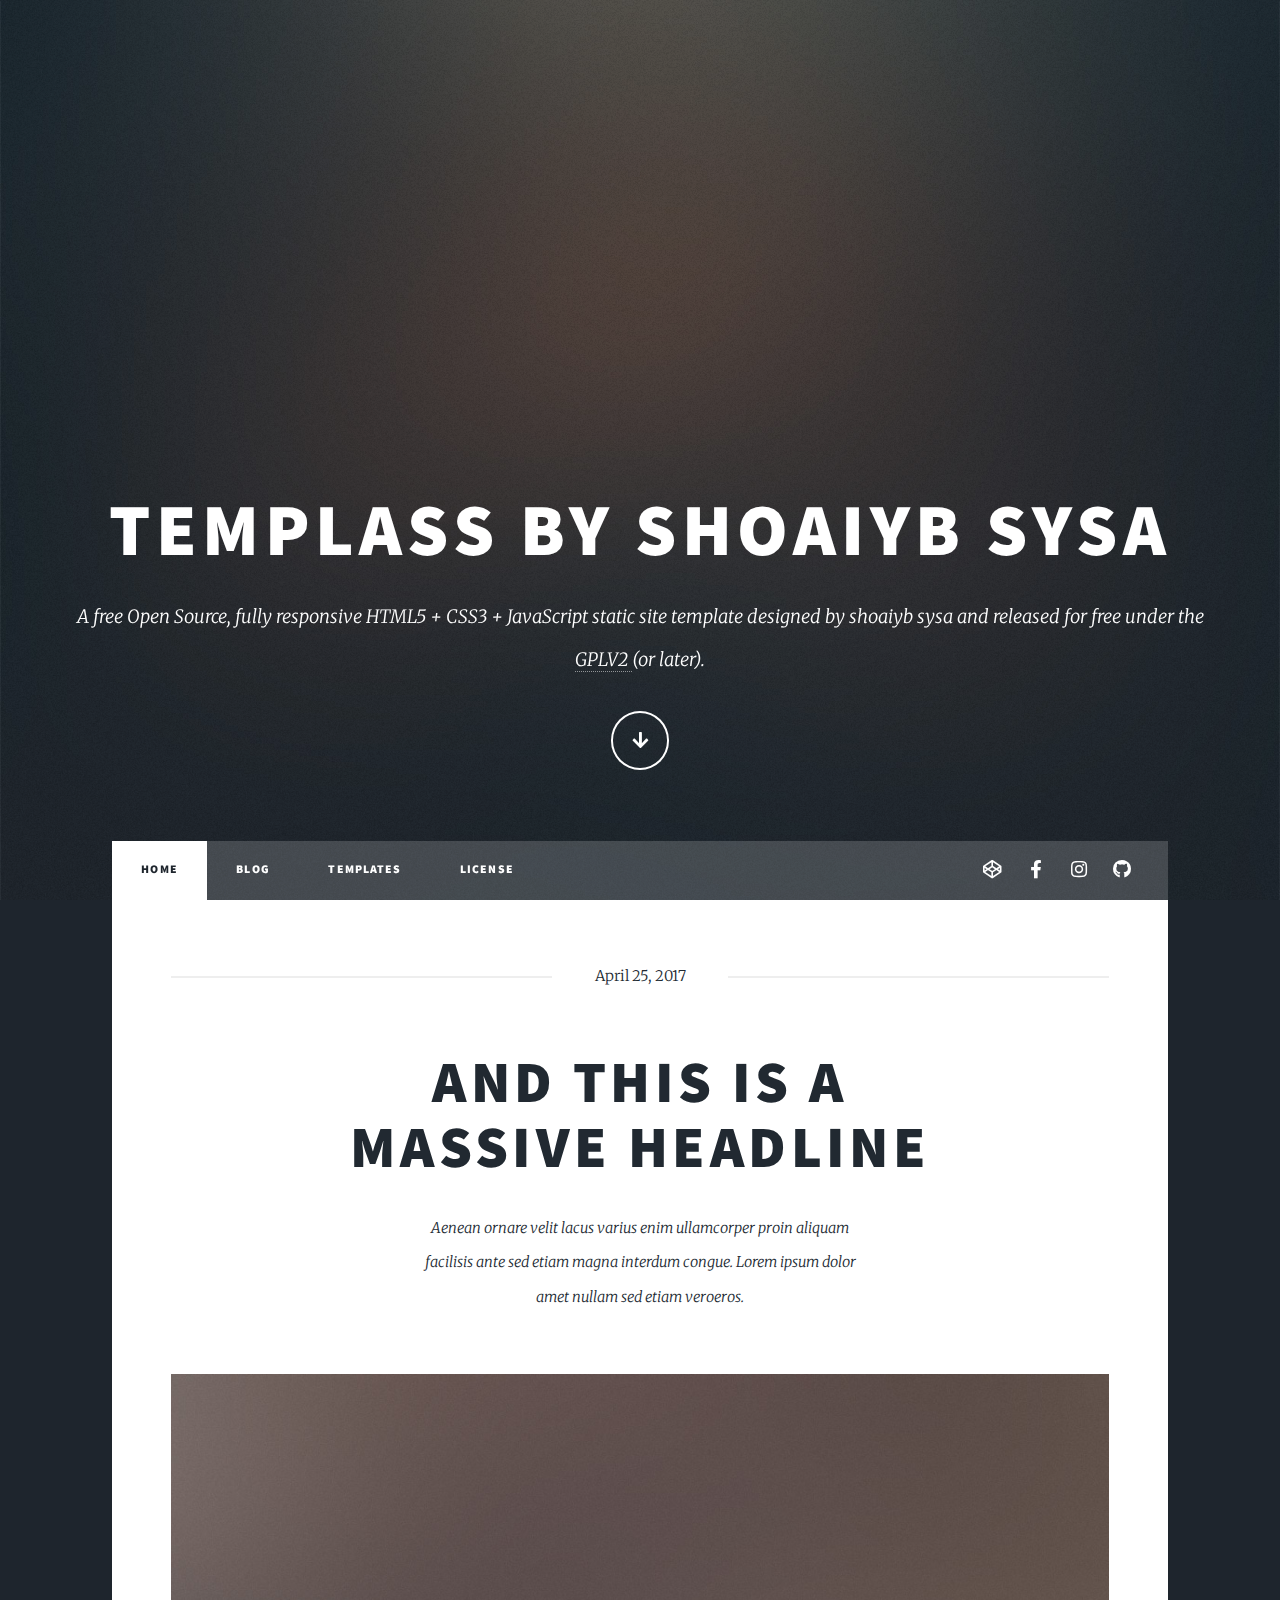
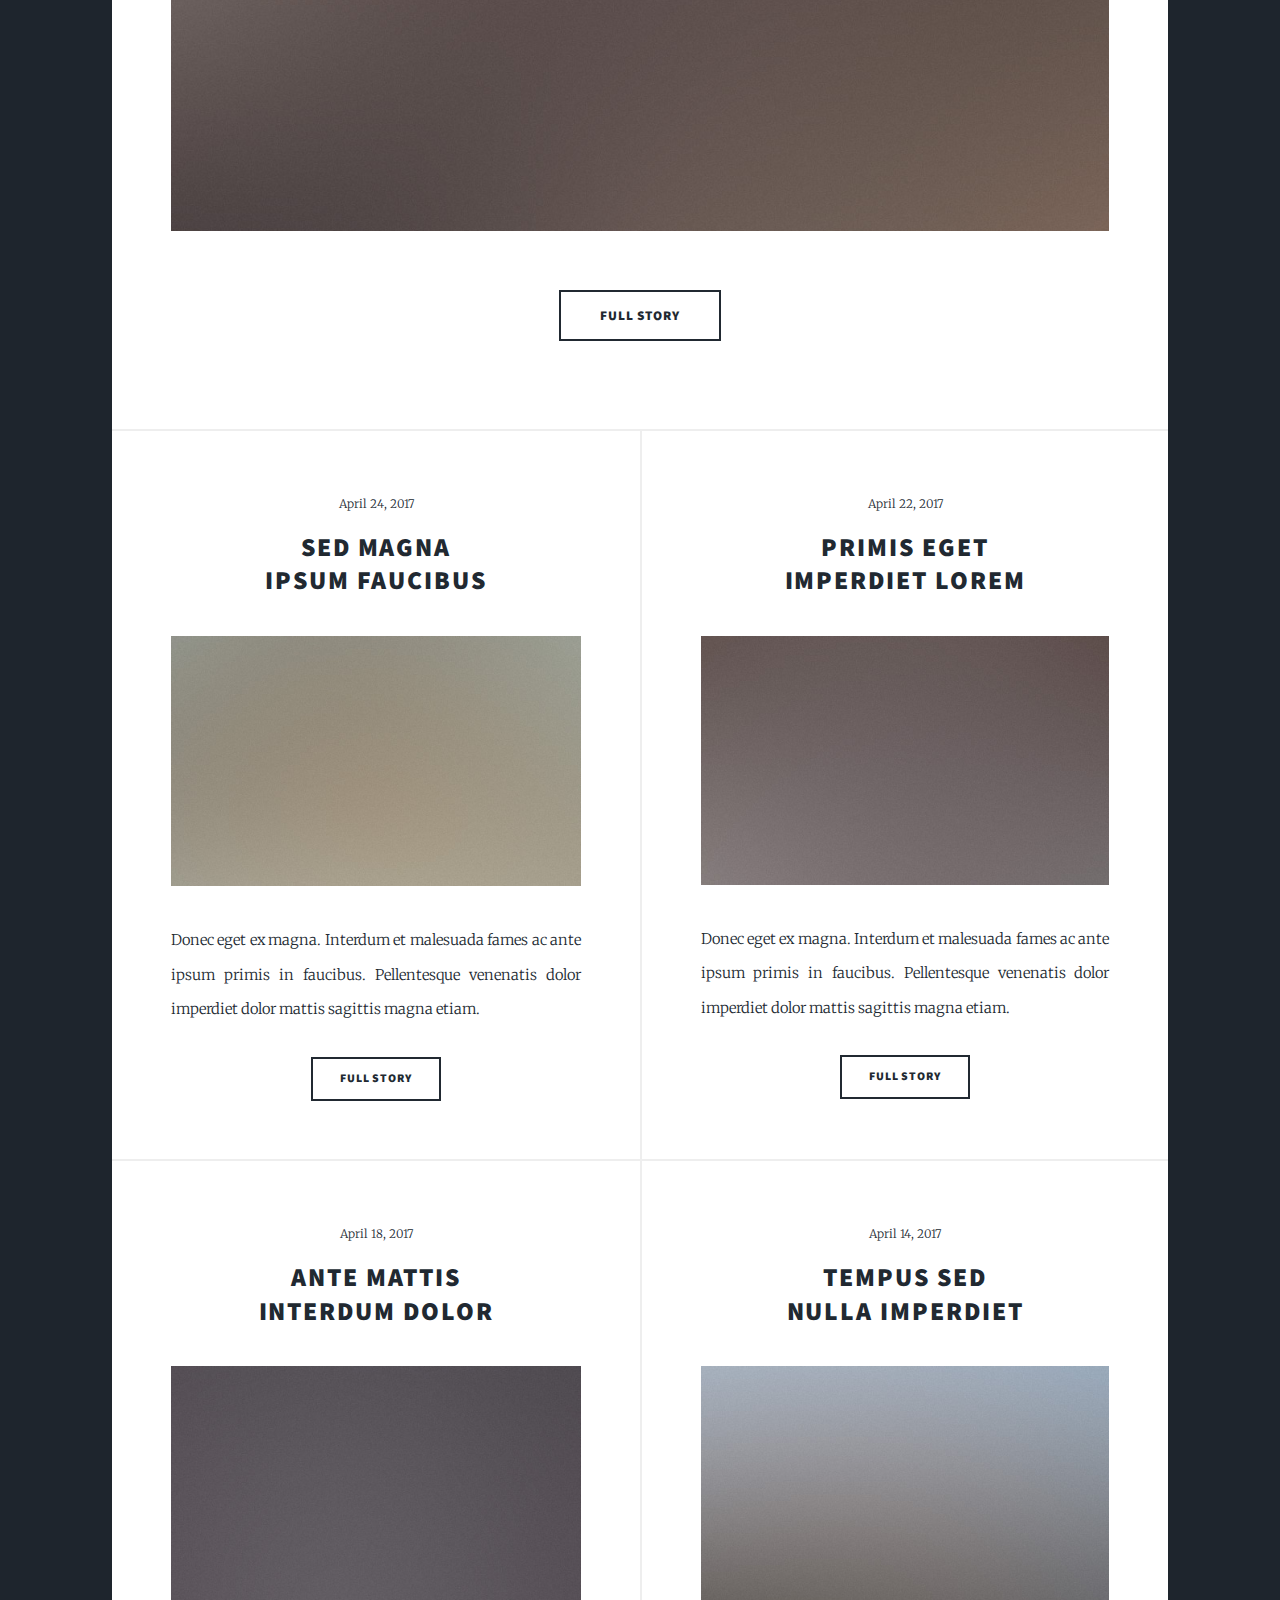
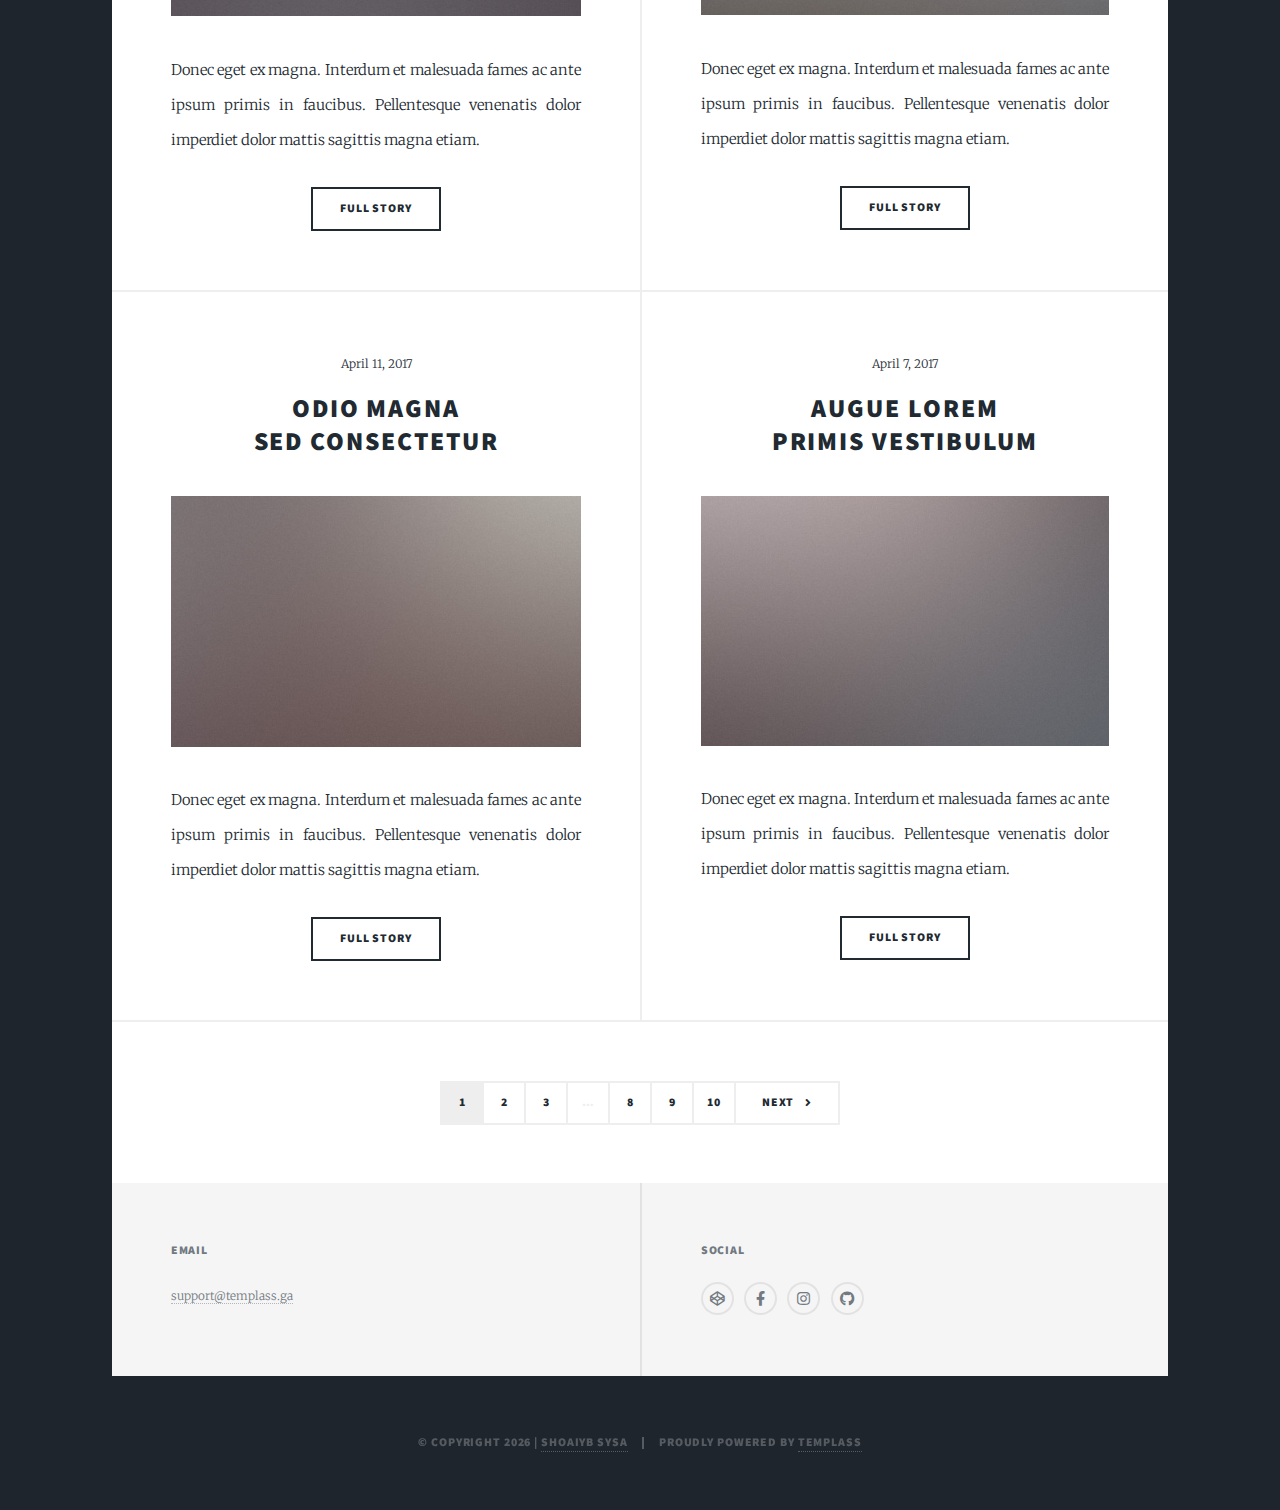
==== commit 4749182c: "Update index.html" ====
--- a/index.html
+++ b/index.html
@@ -30,8 +30,6 @@
                 <include expiration='7d' path='*.png'/>
 		<link rel="stylesheet" href="assets/css/main.css" />
 		<noscript><link rel="stylesheet" href="assets/css/noscript.css" /></noscript>
-		<script src="assets/js/url.shortener.js"></script>
-		<script src="assets/js/rss.redirect.js"></script>
 		<script type="application/ld+json">
     {
       "@context": "https://schema.org",
@@ -55,8 +53,7 @@
 					<div id="intro">
 						<h1>Templass by shoaiyb sysa
 						</h1>
-						<p>A free, fully responsive HTML5 + CSS3 site templates designed by <a href="https://shoaiybsysa.ga/">shoaiyb sysa</a><br />
-						and released for free under the <a href="https://templass.ga/license">GPLV2 (or later)</a>.</p>
+						<p>A free Open Source, fully responsive HTML5 + CSS3 + JavaScript static site template designed by shoaiyb sysa and released for free under the <a href="https://templass.ga/license">GPLV2 </a>(or later).</p>
 						<ul class="actions">
 							<li><a href="#header" class="button icon solid solo fa-arrow-down scrolly">Continue</a></li>
 						</ul>
@@ -73,6 +70,7 @@
 							<li class="active"><a href="/">Home</a></li>
 							<li><a href="blog">Blog</a></li>
 							<li><a href="#header">Templates</a></li>
+							<li><a href="license">License</li>
 						</ul>
 						<ul class="icons">
 							<li><a href="https://codepen.io/shoaiyb" class="icon brands fa-codepen"><span class="label">Codepen</span></a></li>
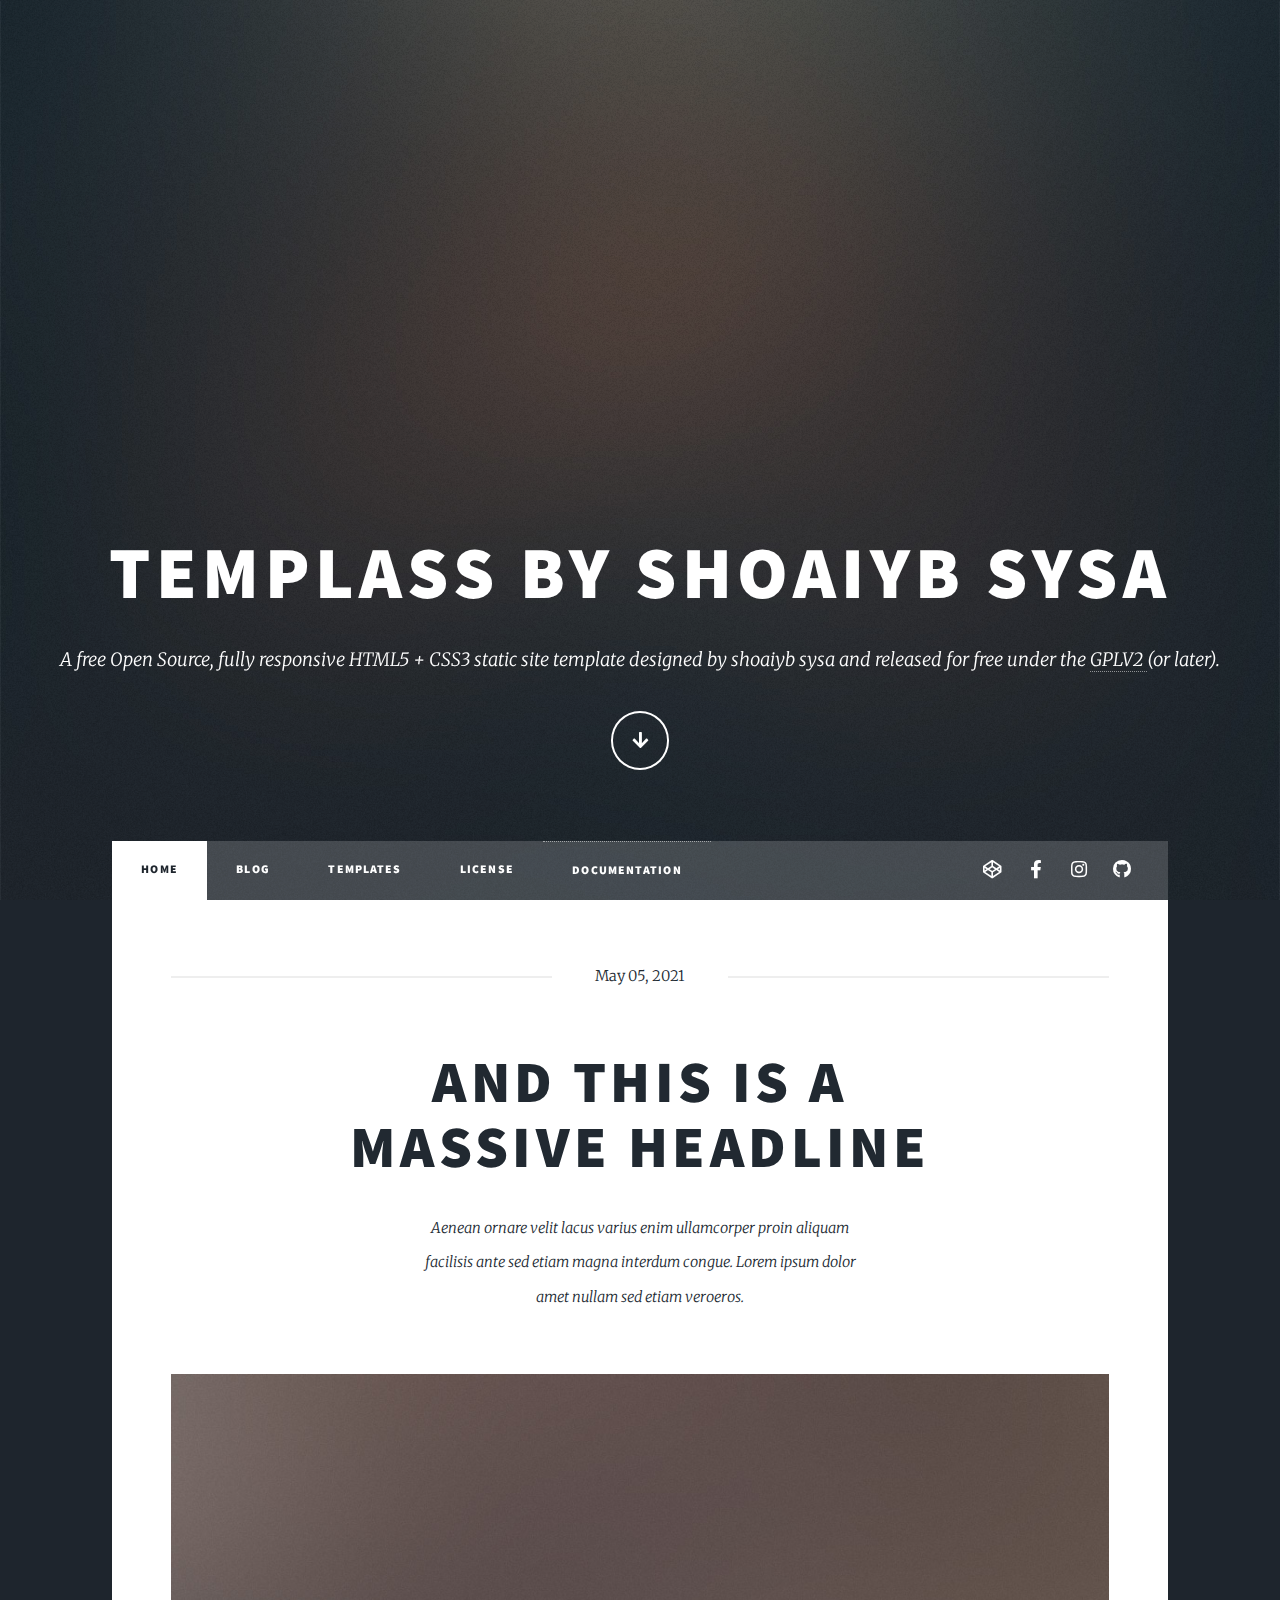
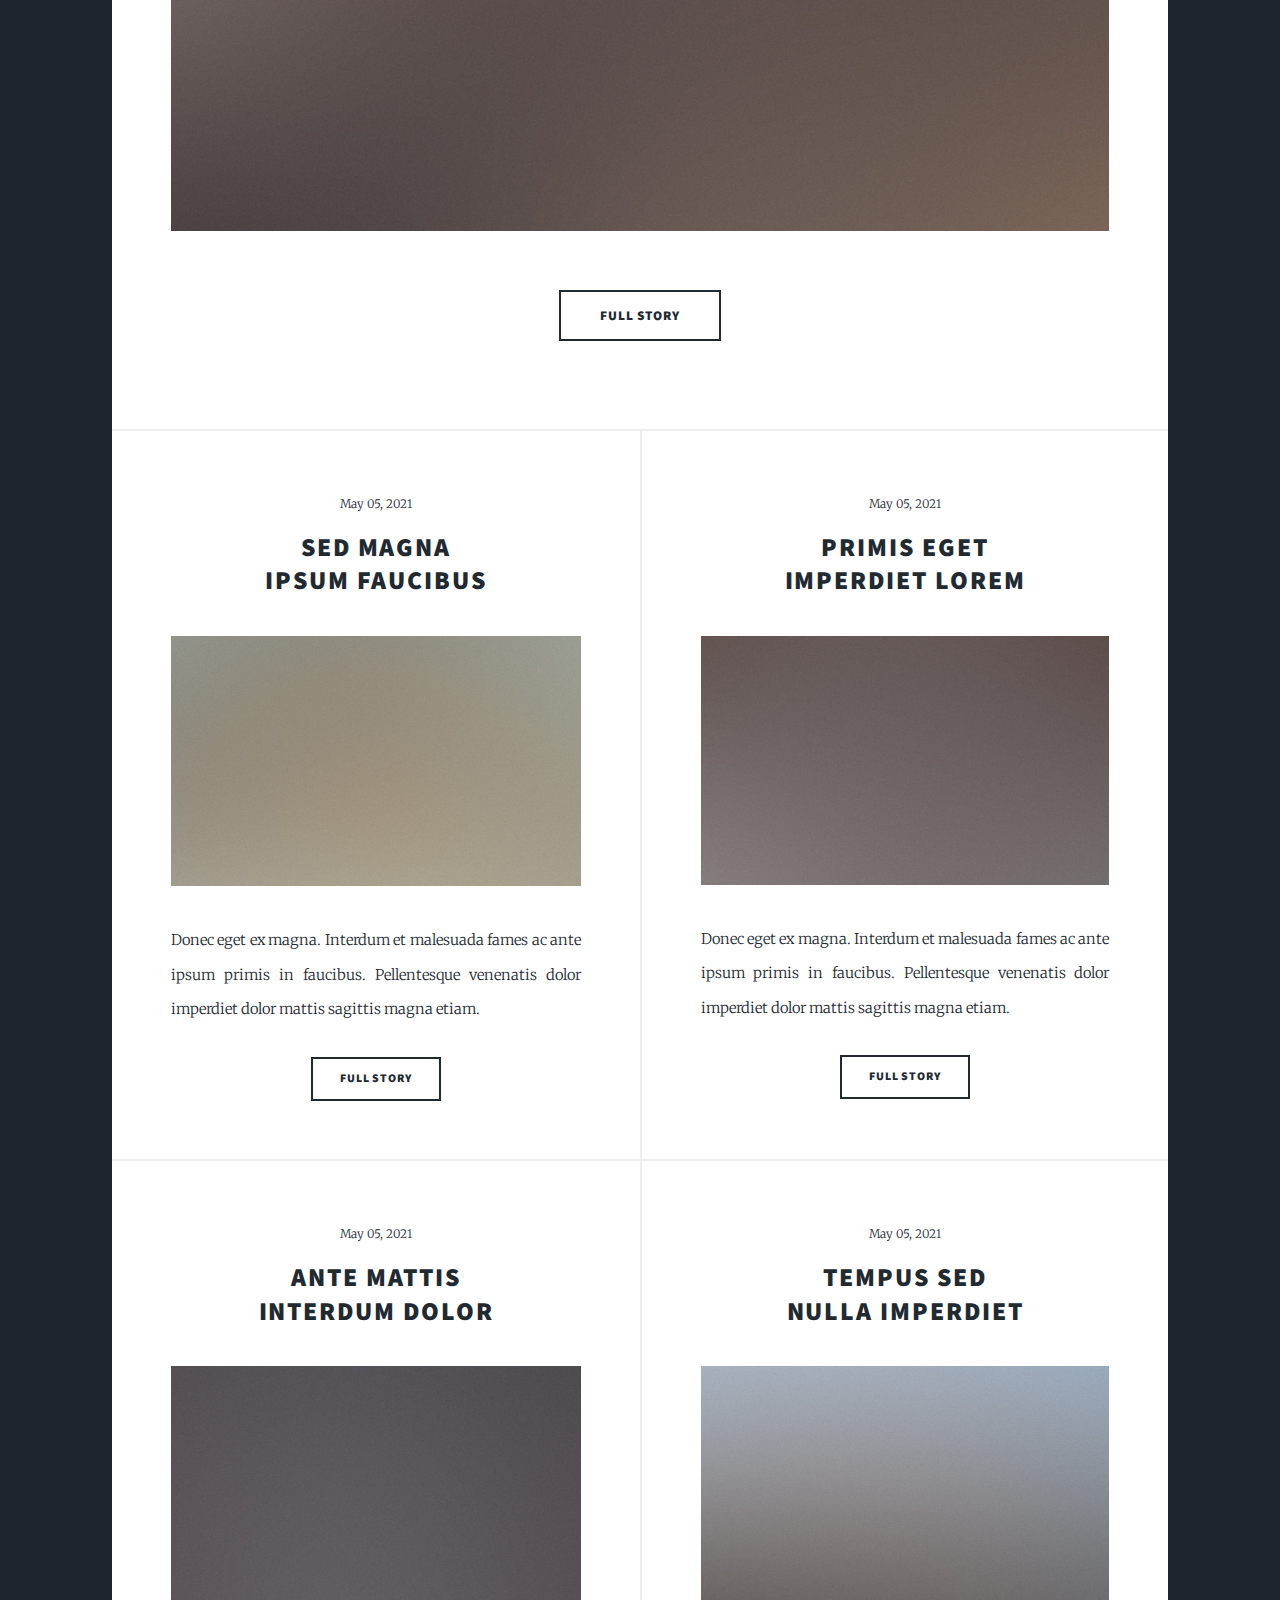
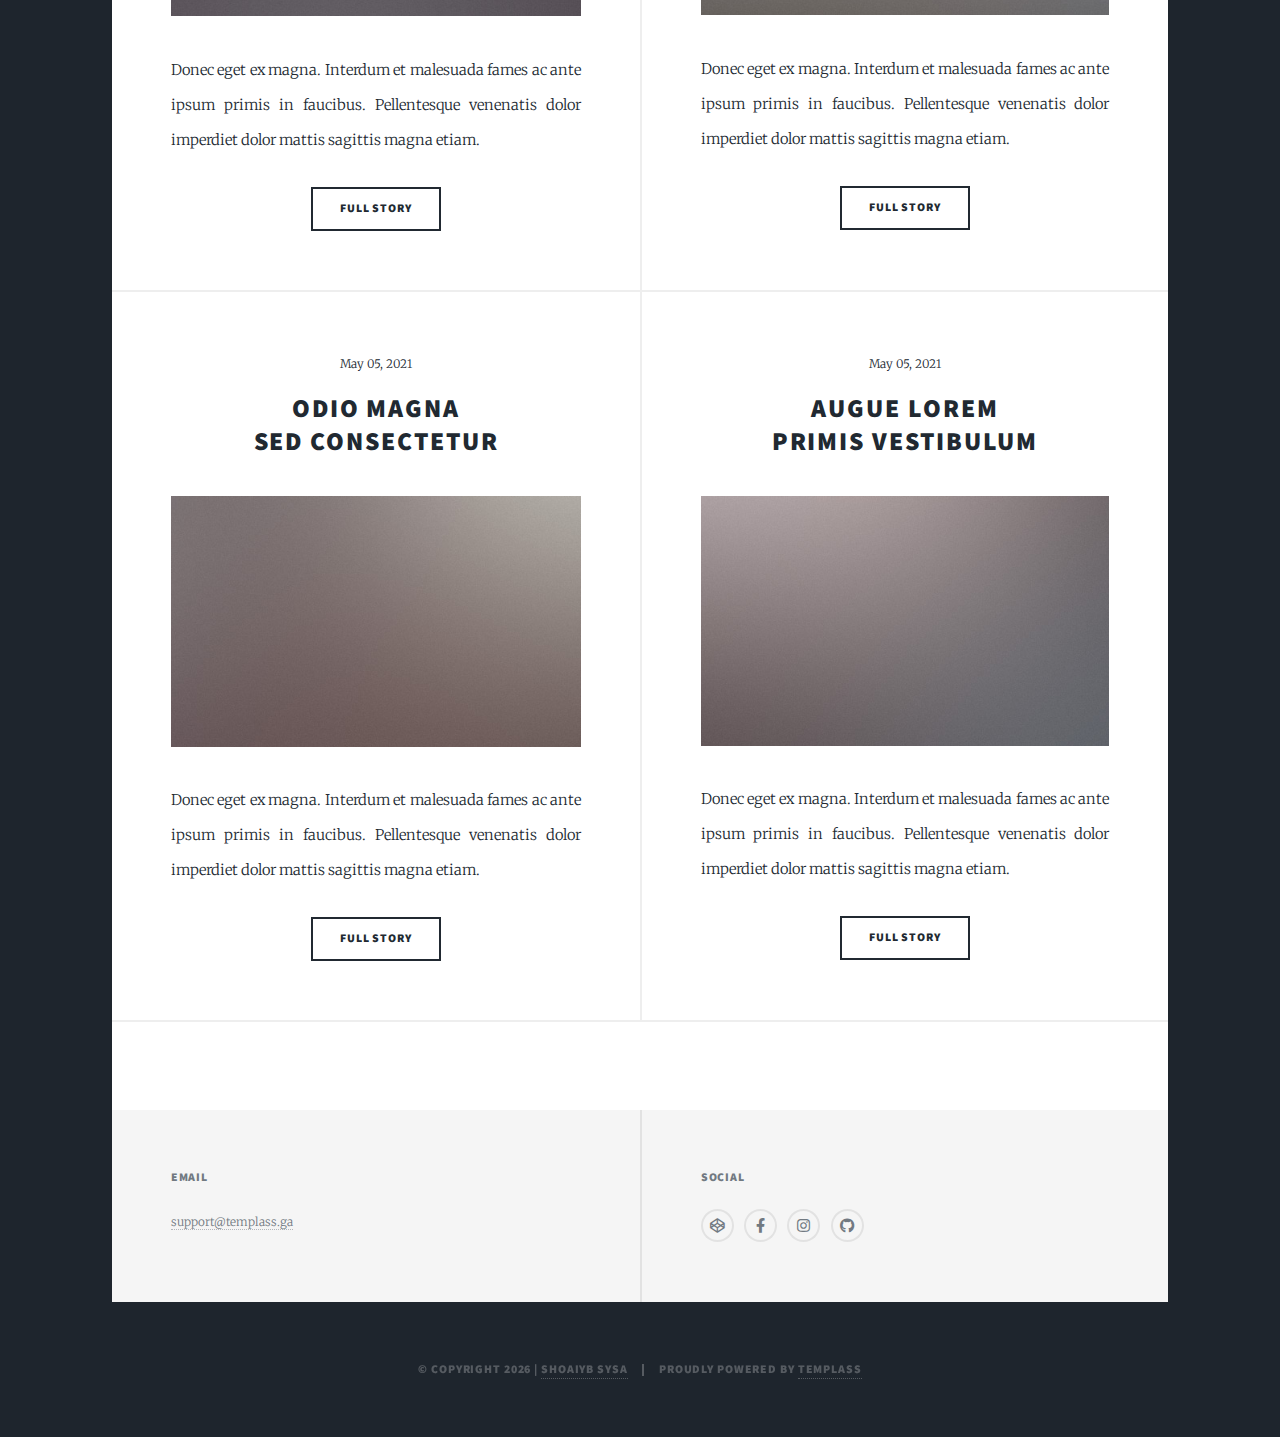
==== commit 1691924f: "Update index.html" ====
--- a/index.html
+++ b/index.html
@@ -4,19 +4,19 @@
 		<title>Templass | shoaiyb sysa</title>
 		<meta charset="utf-8" />
 		<meta name="viewport" content="width=device-width, initial-scale=1.0" />
-		<meta name="title" content="Templass - shoaiyb sysa | HTML5 + CSS Templates Download Free.">
-		<meta name="description" content="Pure HTML5 + CSS Templates Free Download by shoaiyb sysa">
+		<meta name="title" content="Templass | shoaiyb sysa">
+		<meta name="description" content="A free Open Source, fully responsive HTML5 + CSS3 static site template designed by shoaiyb sysa and released for free under the GPLV2 (or later).">
                 <meta name="author" content="shoaiyb sysa">
 		<meta property="og:type" content="website">
-                <meta property="og:url" content="https://www.templass.ga/">
-                <meta property="og:title" content="Templass - shoaiyb sysa | HTML5 + CSS Templates Download Free.">
-                <meta property="og:description" content="Pure HTML5 + CSS Templates Free Download by shoaiyb sysa.">
-                <meta property="og:image" content="https://www.templass.ga/images/meta.jpg">
+                <meta property="og:url" content="https://templass.ga/">
+                <meta property="og:title" content="Templass | shoaiyb sysa">
+                <meta property="og:description" content="A free Open Source, fully responsive HTML5 + CSS3 static site template designed by shoaiyb sysa and released for free under the GPLV2 (or later).">
+                <meta property="og:image" content="https://templass.ga/images/meta.jpg">
 		<meta property="twitter:card" content="summary_large_image">
-                <meta property="twitter:url" content="https://www.templass.ga/">
-                <meta property="twitter:title" content="Templass - shoaiyb sysa | HTML5 + CSS Templates Download Free.">
-                <meta property="twitter:description" content="Pure HTML5 + CSS Templates Free Download by shoaiyb sysa.">
-                <meta property="twitter:image" content="https://www.templass.ga/images/meta.jpg">
+                <meta property="twitter:url" content="https://templass.ga/">
+                <meta property="twitter:title" content="Templass | shoaiyb sysa">
+                <meta property="twitter:description" content="A free Open Source, fully responsive HTML5 + CSS3 static site template designed by shoaiyb sysa and released for free under the GPLV2 (or later).">
+                <meta property="twitter:image" content="https://templass.ga/images/meta.jpg">
                 <link rel="shortcut icon" href="favicon.ico">
 		<link rel="apple-touch-icon" sizes="180x180" href="/apple-touch-icon.png">
                 <link rel="icon" type="image/png" sizes="32x32" href="/favicon-32x32.png">
@@ -53,7 +53,7 @@
 					<div id="intro">
 						<h1>Templass by shoaiyb sysa
 						</h1>
-						<p>A free Open Source, fully responsive HTML5 + CSS3 + JavaScript static site template designed by shoaiyb sysa and released for free under the <a href="https://templass.ga/license">GPLV2 </a>(or later).</p>
+						<p>A free Open Source, fully responsive HTML5 + CSS3 static site template designed by shoaiyb sysa and released for free under the <a href="https://templass.ga/license">GPLV2 </a>(or later).</p>
 						<ul class="actions">
 							<li><a href="#header" class="button icon solid solo fa-arrow-down scrolly">Continue</a></li>
 						</ul>
@@ -71,6 +71,7 @@
 							<li><a href="blog">Blog</a></li>
 							<li><a href="#header">Templates</a></li>
 							<li><a href="license">License</li>
+							<li><a href="docs">Documentation</a></li>
 						</ul>
 						<ul class="icons">
 							<li><a href="https://codepen.io/shoaiyb" class="icon brands fa-codepen"><span class="label">Codepen</span></a></li>
@@ -86,7 +87,7 @@
 						<!-- Featured Post -->
 							<article class="post featured">
 								<header class="major">
-									<span class="date">April 25, 2017</span>
+									<span class="date">May 05, 2021</span>
 									<h2><a href="#">And this is a<br />
 									massive headline</a></h2>
 									<p>Aenean ornare velit lacus varius enim ullamcorper proin aliquam<br />
@@ -103,7 +104,7 @@
 							<section class="posts">
 								<article>
 									<header>
-										<span class="date">April 24, 2017</span>
+										<span class="date">May 05, 2021</span>
 										<h2><a href="#">Sed magna<br />
 										ipsum faucibus</a></h2>
 									</header>
@@ -115,7 +116,7 @@
 								</article>
 								<article>
 									<header>
-										<span class="date">April 22, 2017</span>
+										<span class="date">May 05, 2021</span>
 										<h2><a href="#">Primis eget<br />
 										imperdiet lorem</a></h2>
 									</header>
@@ -127,7 +128,7 @@
 								</article>
 								<article>
 									<header>
-										<span class="date">April 18, 2017</span>
+										<span class="date">May 05, 2021</span>
 										<h2><a href="#">Ante mattis<br />
 										interdum dolor</a></h2>
 									</header>
@@ -139,7 +140,7 @@
 								</article>
 								<article>
 									<header>
-										<span class="date">April 14, 2017</span>
+										<span class="date">May 05, 2021</span>
 										<h2><a href="#">Tempus sed<br />
 										nulla imperdiet</a></h2>
 									</header>
@@ -151,7 +152,7 @@
 								</article>
 								<article>
 									<header>
-										<span class="date">April 11, 2017</span>
+										<span class="date">May 05, 2021</span>
 										<h2><a href="#">Odio magna<br />
 										sed consectetur</a></h2>
 									</header>
@@ -163,7 +164,7 @@
 								</article>
 								<article>
 									<header>
-										<span class="date">April 7, 2017</span>
+										<span class="date">May 05, 2021</span>
 										<h2><a href="#">Augue lorem<br />
 										primis vestibulum</a></h2>
 									</header>
@@ -177,8 +178,8 @@
 
 						<!-- Footer -->
 							<footer>
-								<div class="pagination">
-									<!--<a href="#" class="previous">Prev</a>-->
+								<!-- div class="pagination">
+									<a href="#" class="previous">Prev</a>
 									<a href="#" class="page active">1</a>
 									<a href="#" class="page">2</a>
 									<a href="#" class="page">3</a>
@@ -187,7 +188,7 @@
 									<a href="#" class="page">9</a>
 									<a href="#" class="page">10</a>
 									<a href="#" class="next">Next</a>
-								</div>
+								</div -->
 							</footer>
 
 					</div>
